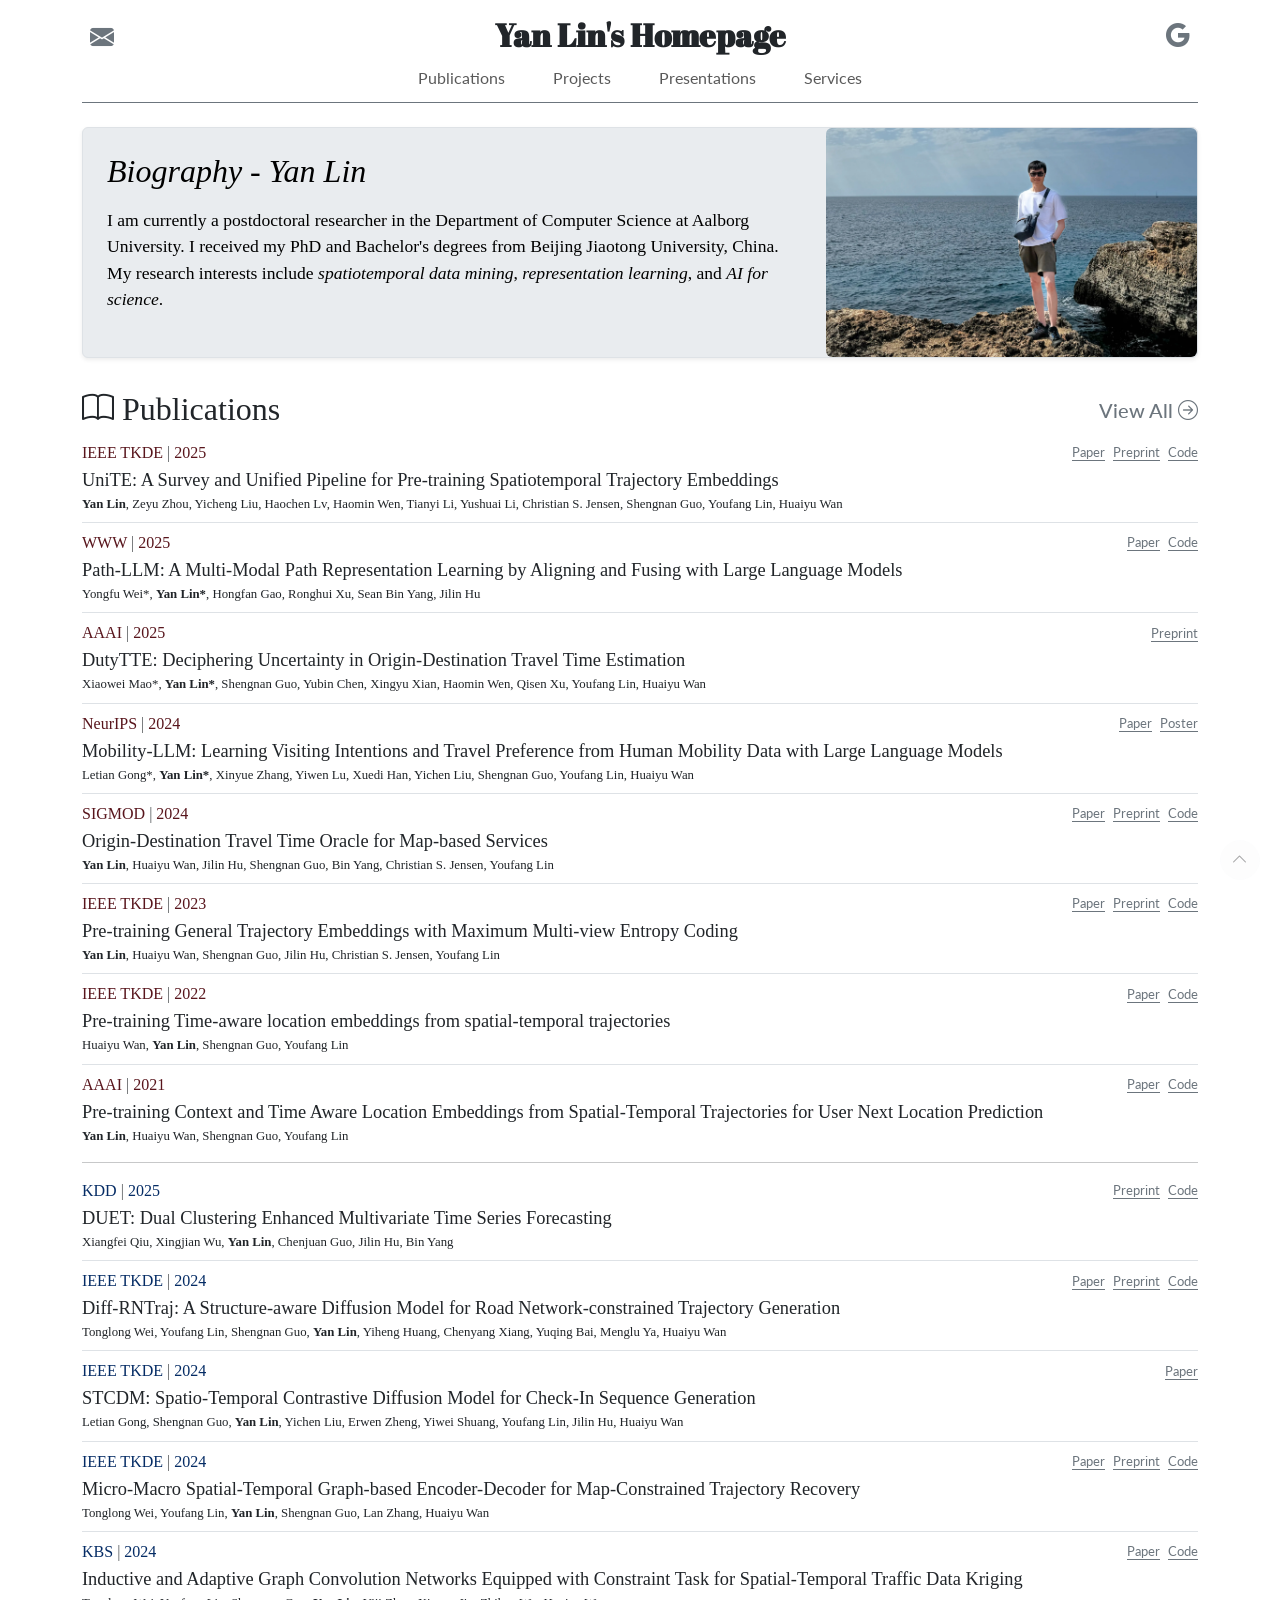
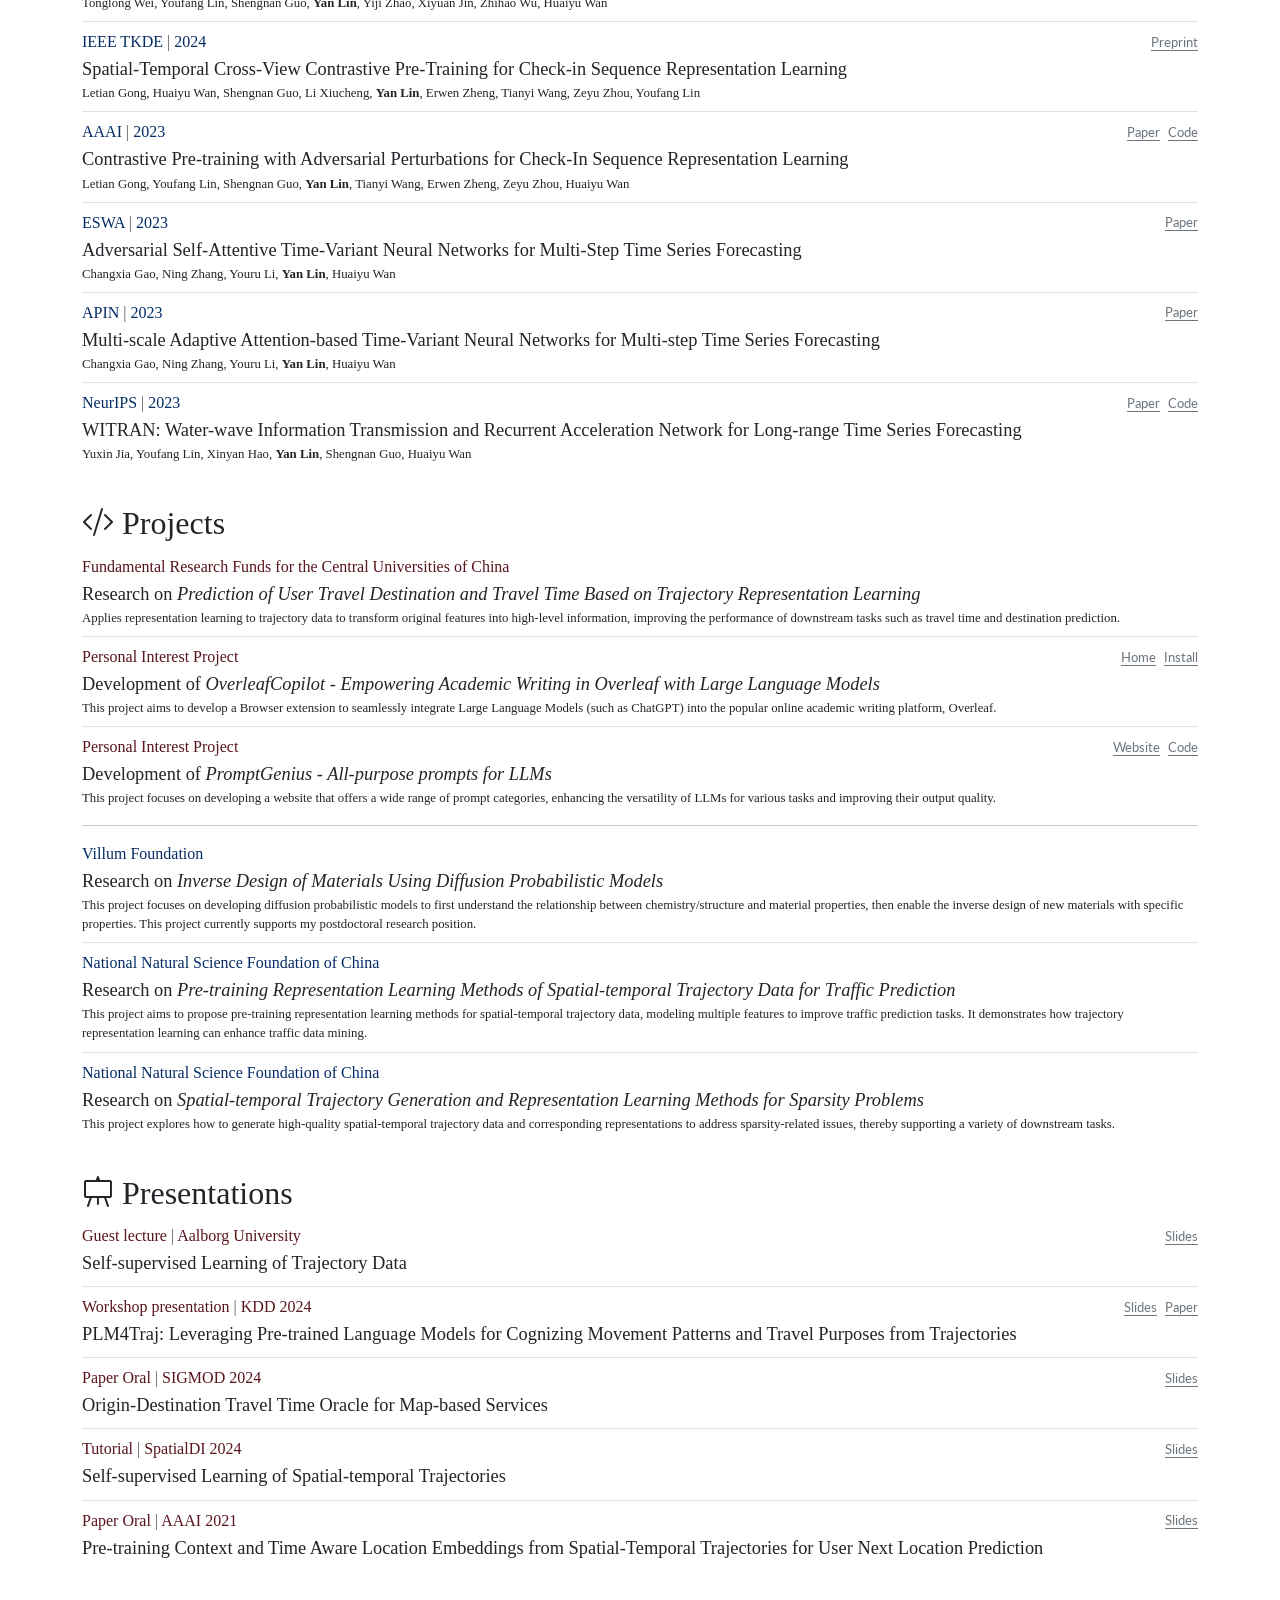
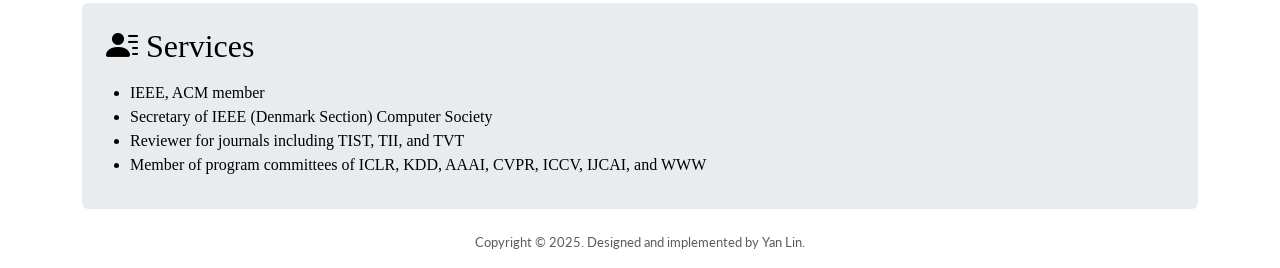
==== index.html @ 3155bea6 "Fix links" ====
<!DOCTYPE html>
<html lang="en">

<head>
  <meta charset="UTF-8">
  <meta name="viewport" content="width=device-width, initial-scale=1.0">
  <title>Yan Lin's Homepage</title>
  <link rel="icon" href="logo.webp" type="image/x-icon">
  <link href="https://cdn.jsdelivr.net/npm/bootstrap@5.3.0/dist/css/bootstrap.min.css" rel="stylesheet">
  <link href="https://cdn.jsdelivr.net/npm/bootstrap-icons@1.7.2/font/bootstrap-icons.css" rel="stylesheet">
  <link rel="stylesheet" href="index.css">
  <link href="https://fonts.googleapis.com/css?family=Lato|Abril+Fatface&display=swap" rel="stylesheet">
</head>

<body>
  <div class="container">
    <header class="border-bottom lh-1 pt-3 pb-0 border-secondary">
      <div class="row flex-nowrap justify-content-between align-items-center">
        <div class="col-2 pt-1">
          <a class="link-secondary header-icon px-2" href="mailto:s@yanlincs.com"><i class="bi bi-envelope-fill"></i></a>
        </div>
        <div class="col-8 text-center">
          <div class="page-header-logo h2 fw-bold m-0" style="font-family: 'Abril Fatface', serif;">Yan Lin's Homepage</div>
        </div>
        <div class="col-2 d-flex justify-content-end align-items-center">
          <a class="link-secondary header-icon px-2" href="https://scholar.google.com/citations?user=nHMmG2UAAAAJ&hl=en"
            target="_blank"><i class="bi bi-google"></i></a>
        </div>
      </div>
      <nav class="navbar navbar-expand">
        <ul class="navbar-nav d-flex justify-content-evenly mx-auto gap-3 gap-md-5">
          <li class="nav-item">
            <a class="link nav-link px-0" href="#publications">Publications</a>
          </li>
          <li class="nav-item">
            <a class="link nav-link px-0" href="#projects">Projects</a>
          </li>
          <li class="nav-item">
            <a class="link nav-link px-0" href="#presentations">Presentations</a>
          </li>
          <li class="nav-item">
            <a class="link nav-link px-0" href="#services">Services</a>
          </li>
        </ul>
      </nav>
    </header>
  </div>

  <main class="container">
    <div class="row g-0 border rounded text-body-emphasis bg-body-secondary flex-md-row my-4 position-relative shadow-sm transition-shadow" style="transition: box-shadow 0.2s ease-in-out;" onmouseover="this.classList.remove('shadow-sm'); this.classList.add('shadow')" onmouseout="this.classList.remove('shadow'); this.classList.add('shadow-sm')">
      <div class="col p-4 d-flex flex-column position-static">
        <h2 class="fst-italic mb-3">Biography - Yan Lin</h2>
        <p class="card-text mb-auto" style="font-size: 1.1rem;">
          I am currently a postdoctoral researcher in the Department of Computer Science at Aalborg University.
          I received my PhD and Bachelor's degrees from Beijing Jiaotong University, China.
          My research interests include <i>spatiotemporal data mining</i>, <i>representation learning</i>, and <i>AI for science</i>.
        </p>
      </div>
      <div class="col-5 col-xl-4 col-xxl-3 d-none d-lg-block d-flex align-items-center">
        <img src="profile.webp" alt="Yan Lin" class="rounded w-100" style="object-fit: contain;">
      </div>
    </div>

    <article class="section" id="publications">
      <div class="d-flex justify-content-between align-items-center mb-1">
        <h2 class="section-title d-inline-block mb-0"><i class="bi bi-book"></i> Publications</h2>
        <a class="mb-0 link link-secondary link-underline-opacity-0 h5" href="publications/">View All <i class="bi bi-arrow-right-circle"></i></a>
      </div>
      <div>
        <div id="primary-publications" class="list-group list-group-flush"></div>
        <hr class="my-2">
        <div id="secondary-publications" class="list-group list-group-flush"></div>
      </div>
    </article>

    <article class="section" id="projects">
      <h2 class="section-title mb-1"><i class="bi bi-code-slash"></i> Projects</h2>
      <div>
        <div id="primary-projects" class="list-group list-group-flush"></div>
        <hr class="my-2">
        <div id="secondary-projects" class="list-group list-group-flush"></div>
      </div>
    </article>

    <article class="section" id="presentations">
      <h2 class="section-title mb-1"><i class="bi bi-easel"></i> Presentations</h2>
      <div class="list-group list-group-flush" id="presentation-list"></div>
    </article>

    <article id="services" class="rounded text-body-emphasis bg-body-secondary flex-md-row my-4 position-relative p-4 transition-shadow" style="transition: box-shadow 0.2s ease-in-out;" onmouseover="this.classList.add('shadow-sm')" onmouseout="this.classList.remove('shadow-sm')">
      <h2 class="mb-3"><i class="bi bi-person-lines-fill"></i> Services</h2>
      <div id="service-list"></div>
    </article>

    <p class="text-center text-body-secondary" style="font-size: 0.8rem; font-family: 'Lato', sans-serif;">Copyright © 2025. Designed and implemented by Yan Lin.</p>
  </main>
  <button id="back-to-top" class="btn btn-light rounded-circle" style="position: fixed; bottom: 20px; right: 20px; display: none; z-index: 1000; width: 40px; height: 40px; padding: 0;"><i class="bi bi-chevron-up"></i></button>
</body>

</html>
<script src="https://code.jquery.com/jquery-3.6.0.min.js"></script>
<script src="data.js"></script>
<script src="render.js"></script>
<script src="index.js"></script>
---- index.css ----
:root {
  --main-font-family: Georgia, "Times New Roman", serif;
}

body {
  font-family: var(--main-font-family);
}

.link {
  font-family: 'Lato', monospace;
}

.header-icon {
  font-size: 1.5rem;
}

.section {
  margin-top: 2rem;
  margin-bottom: 2rem;
}

.paper-container {
  padding: .8rem;
}

.paper-title {
  font-size: 1.15rem;
  font-weight: 500;
}

.paper-link {
  font-size: 1rem;
}

.venue-name {
  font-size: 1rem;
  font-weight: 500;
}

.author-name, .project-desc {
  font-size: .8rem;
}

.paper-link {
  font-size: .8rem;
}
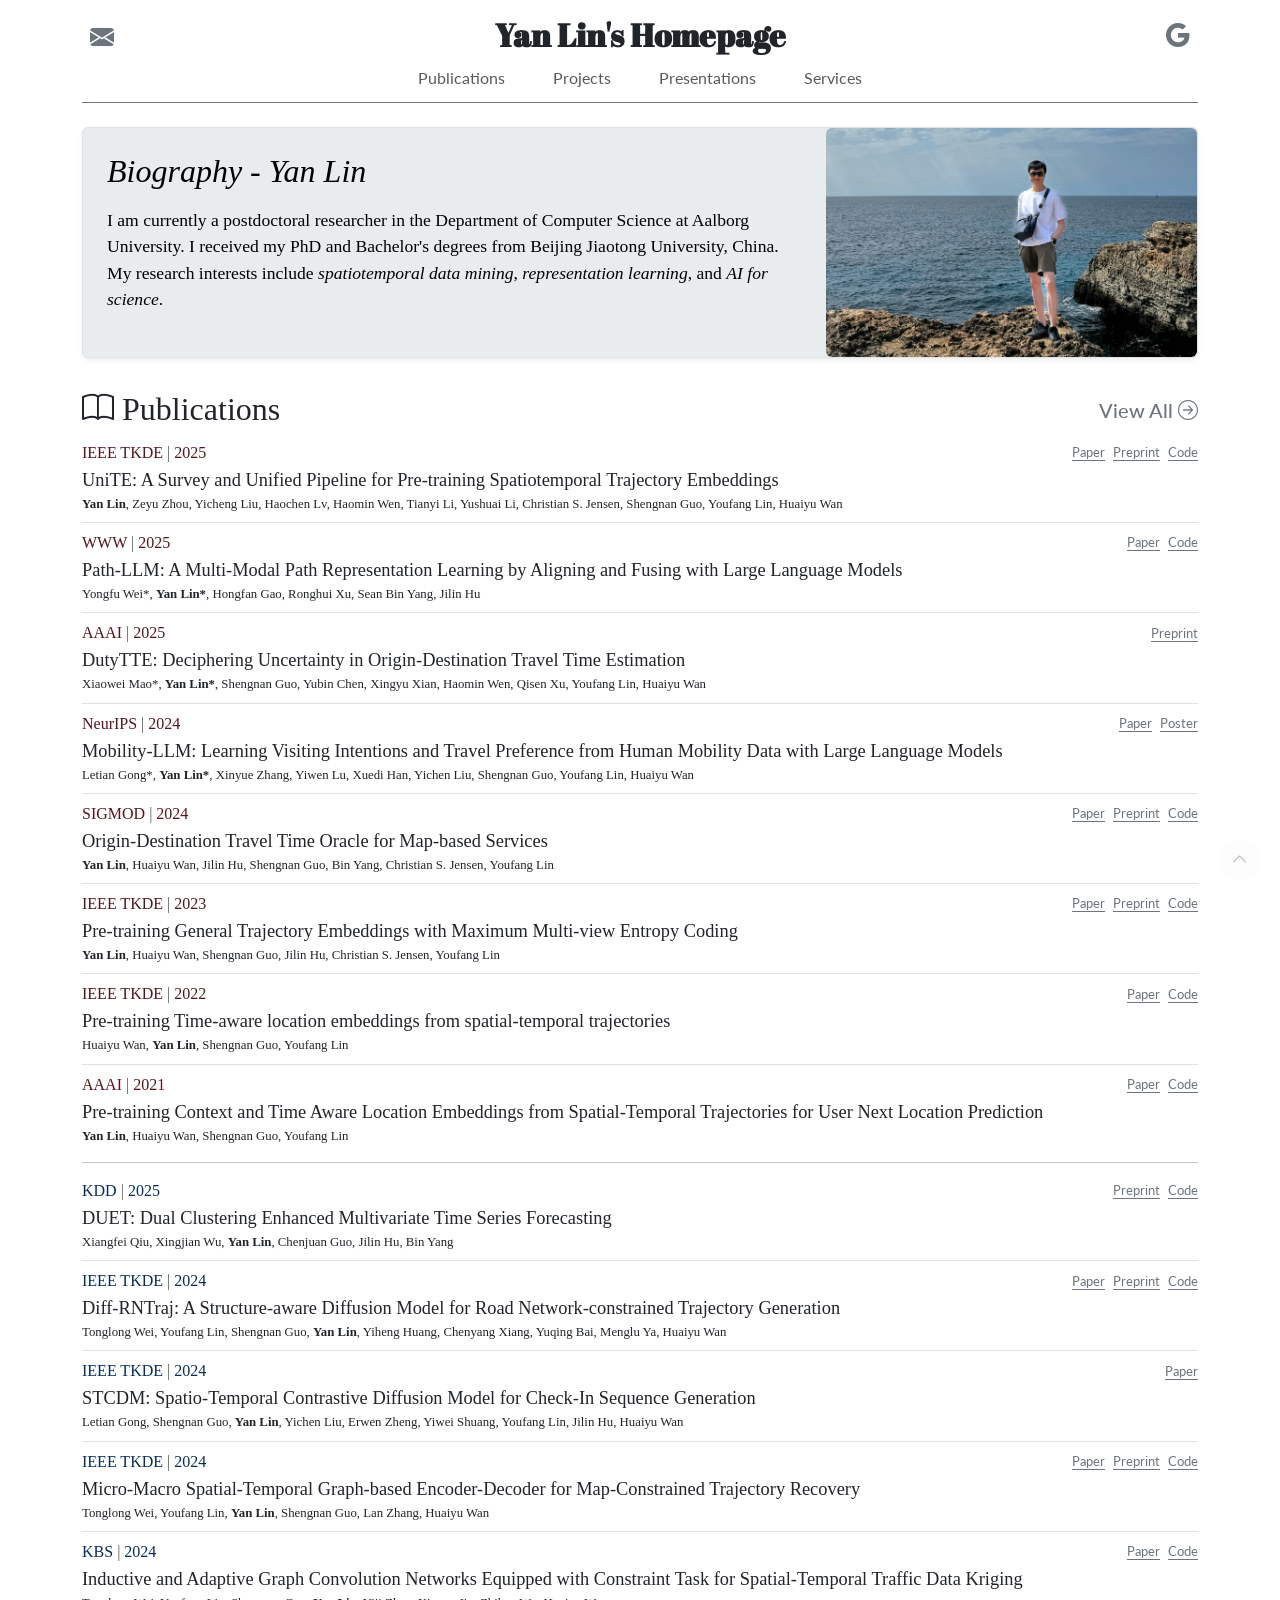
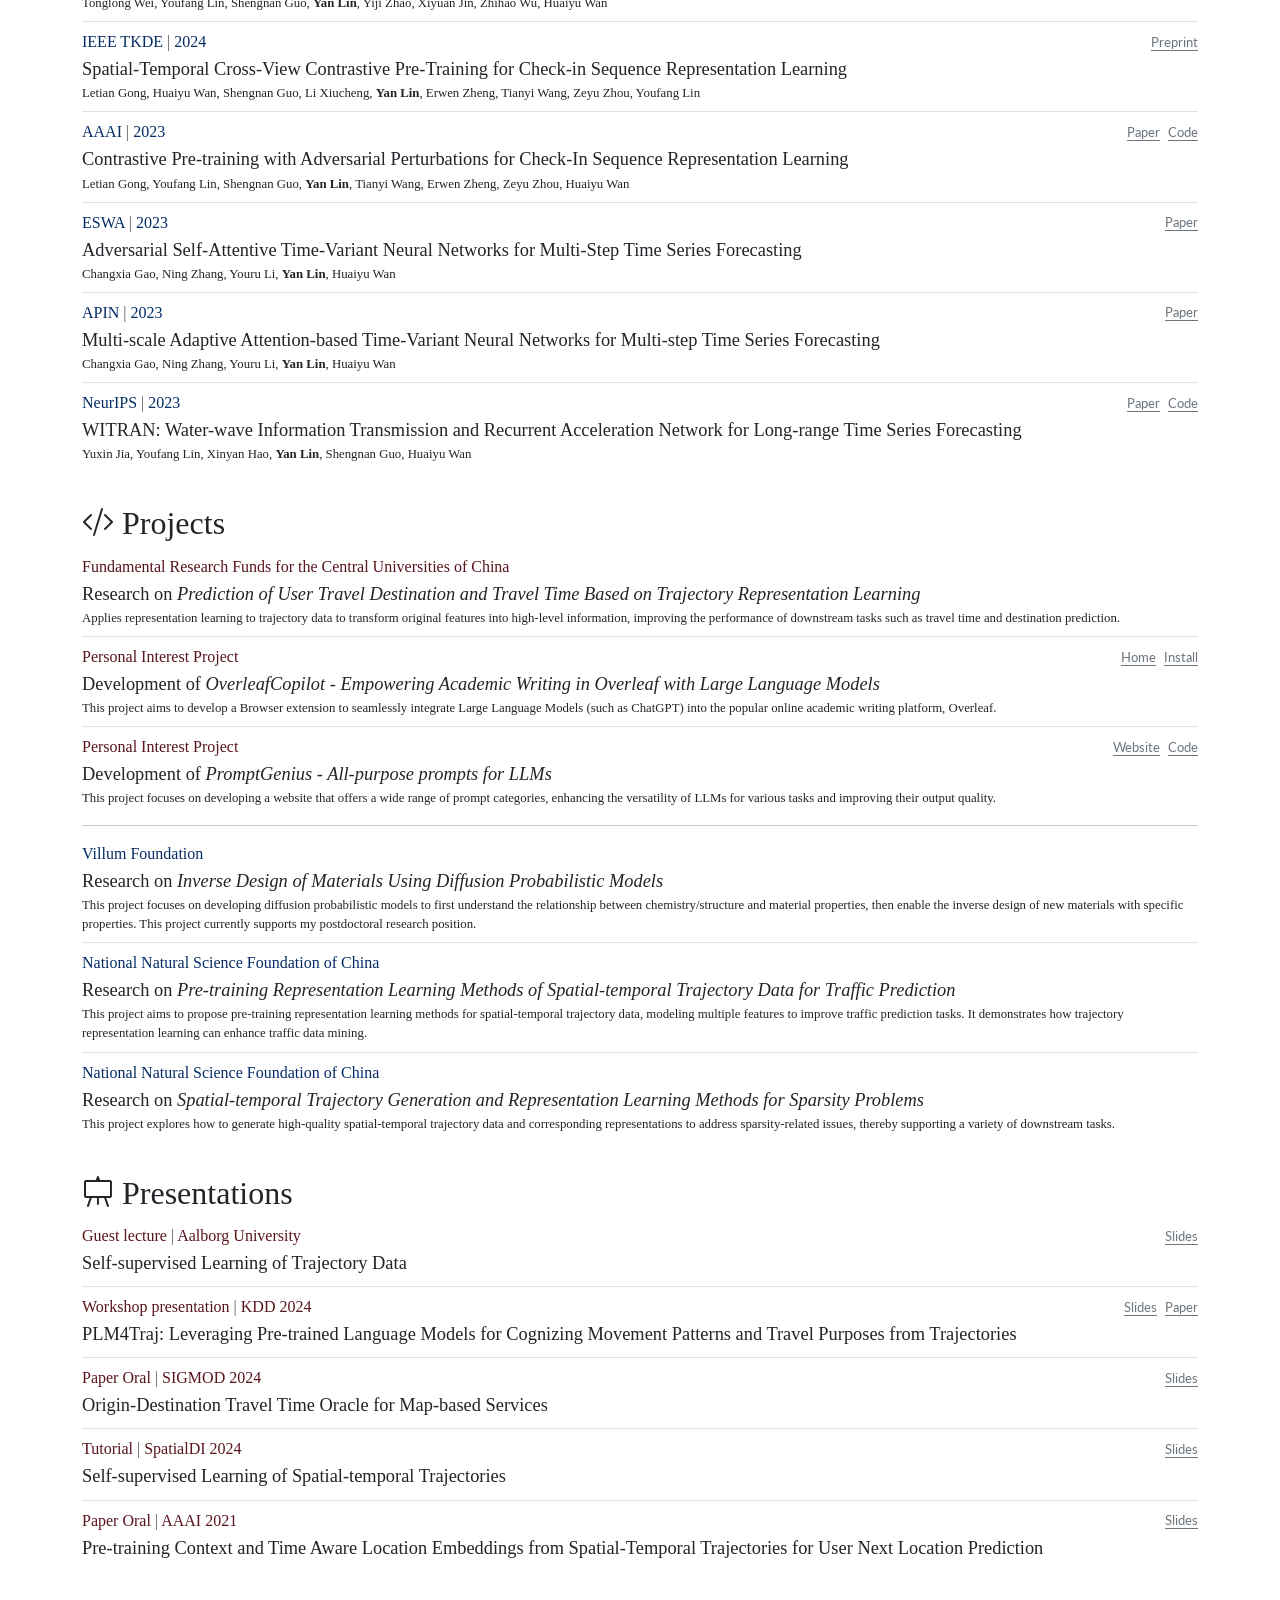
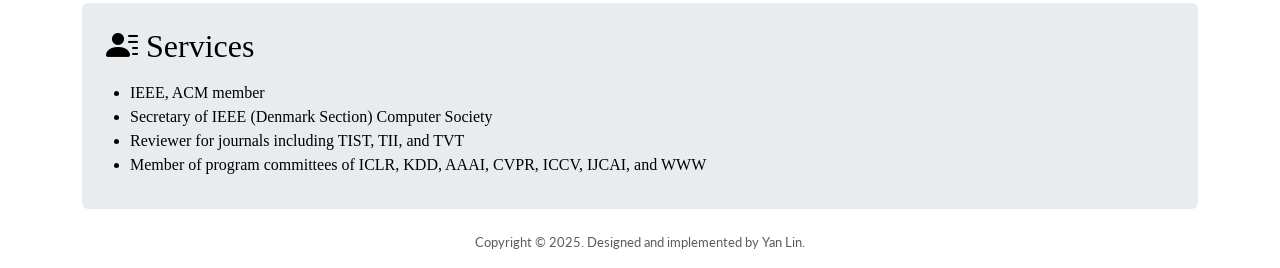
==== commit c93b618e: "Fix abstract path" ====
--- a/index.html
+++ b/index.html
@@ -5,10 +5,10 @@
   <meta charset="UTF-8">
   <meta name="viewport" content="width=device-width, initial-scale=1.0">
   <title>Yan Lin's Homepage</title>
-  <link rel="icon" href="logo.webp" type="image/x-icon">
+  <link rel="icon" href="/logo.webp" type="image/x-icon">
   <link href="https://cdn.jsdelivr.net/npm/bootstrap@5.3.0/dist/css/bootstrap.min.css" rel="stylesheet">
   <link href="https://cdn.jsdelivr.net/npm/bootstrap-icons@1.7.2/font/bootstrap-icons.css" rel="stylesheet">
-  <link rel="stylesheet" href="index.css">
+  <link rel="stylesheet" href="/index.css">
   <link href="https://fonts.googleapis.com/css?family=Lato|Abril+Fatface&display=swap" rel="stylesheet">
 </head>
 
@@ -57,14 +57,14 @@
         </p>
       </div>
       <div class="col-5 col-xl-4 col-xxl-3 d-none d-lg-block d-flex align-items-center">
-        <img src="profile.webp" alt="Yan Lin" class="rounded w-100" style="object-fit: contain;">
+        <img src="/profile.webp" alt="Yan Lin" class="rounded w-100" style="object-fit: contain;">
       </div>
     </div>
 
     <article class="section" id="publications">
       <div class="d-flex justify-content-between align-items-center mb-1">
         <h2 class="section-title d-inline-block mb-0"><i class="bi bi-book"></i> Publications</h2>
-        <a class="mb-0 link link-secondary link-underline-opacity-0 h5" href="publications/">View All <i class="bi bi-arrow-right-circle"></i></a>
+        <a class="mb-0 link link-secondary link-underline-opacity-0 h5" href="/publications/">View All <i class="bi bi-arrow-right-circle"></i></a>
       </div>
       <div>
         <div id="primary-publications" class="list-group list-group-flush"></div>
@@ -99,6 +99,6 @@
 
 </html>
 <script src="https://code.jquery.com/jquery-3.6.0.min.js"></script>
-<script src="data.js"></script>
-<script src="render.js"></script>
-<script src="index.js"></script>+<script src="/data.js"></script>
+<script src="/render.js"></script>
+<script src="/index.js"></script>
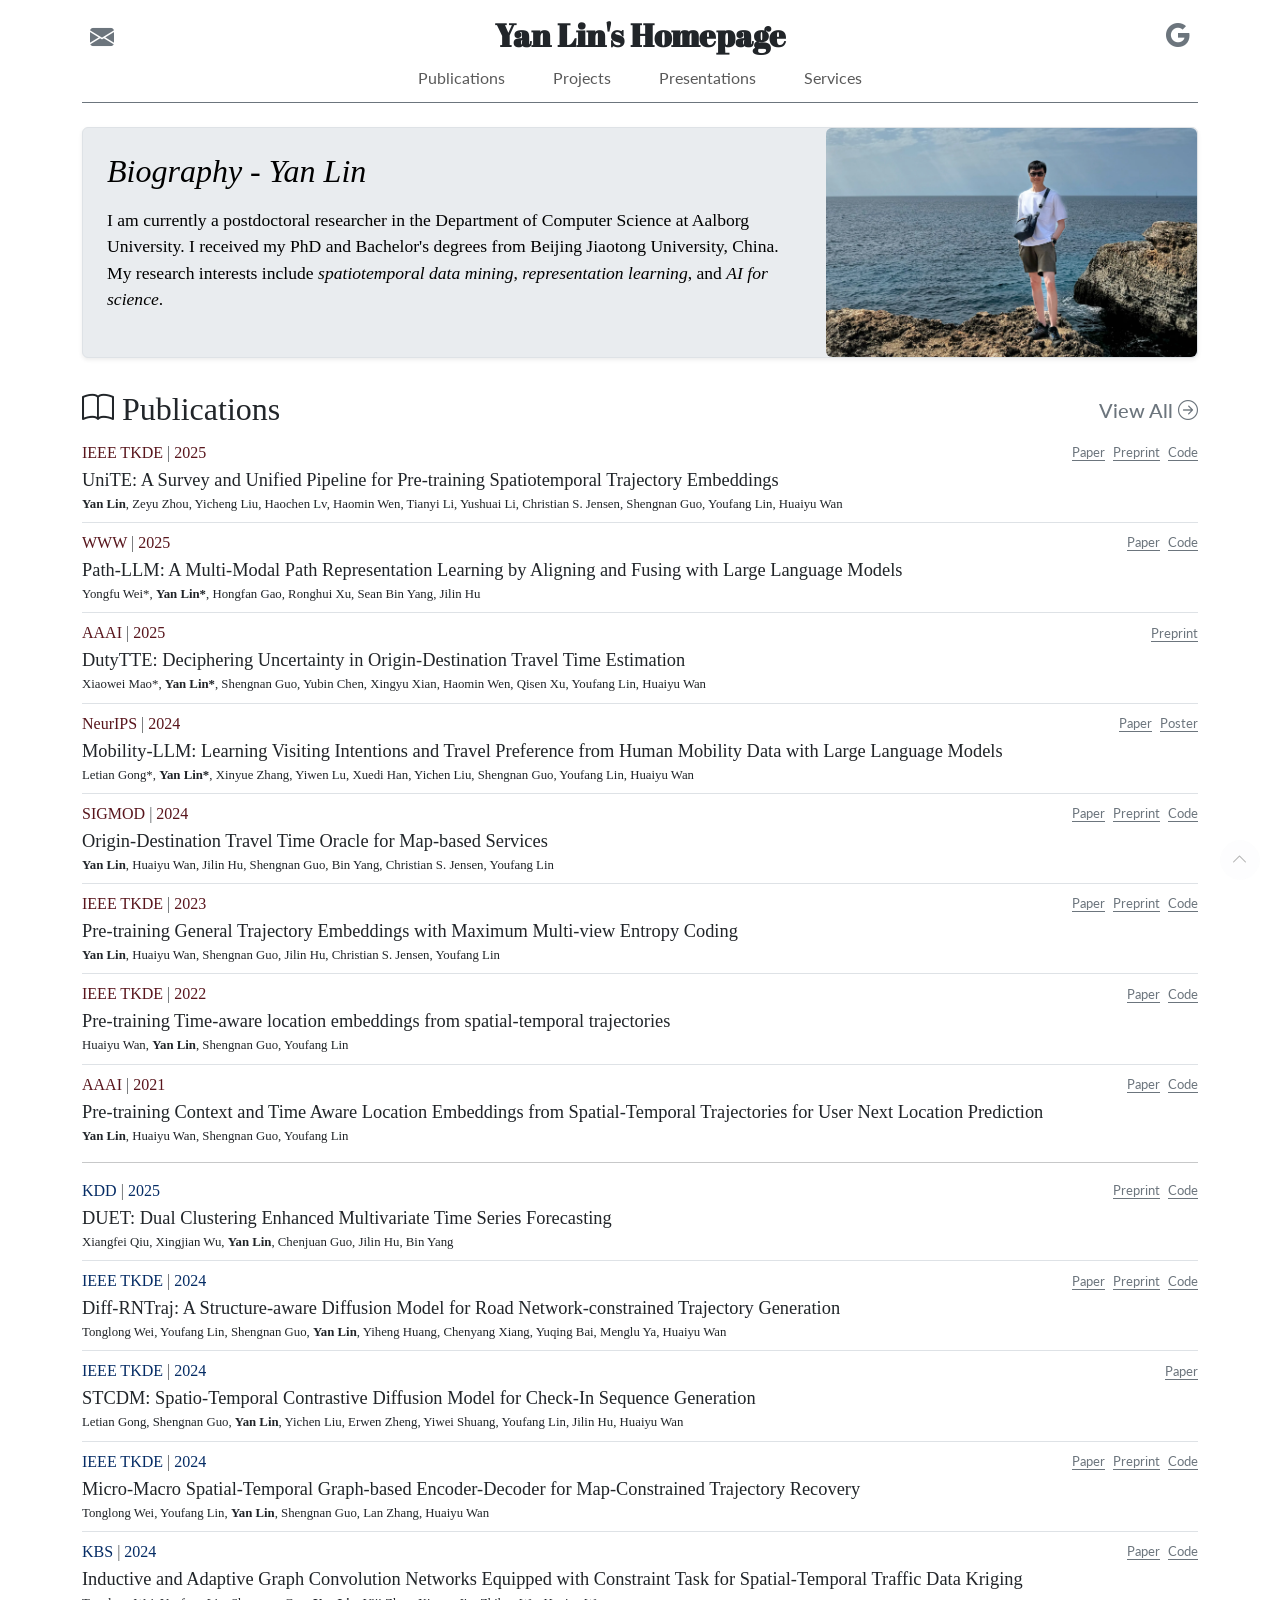
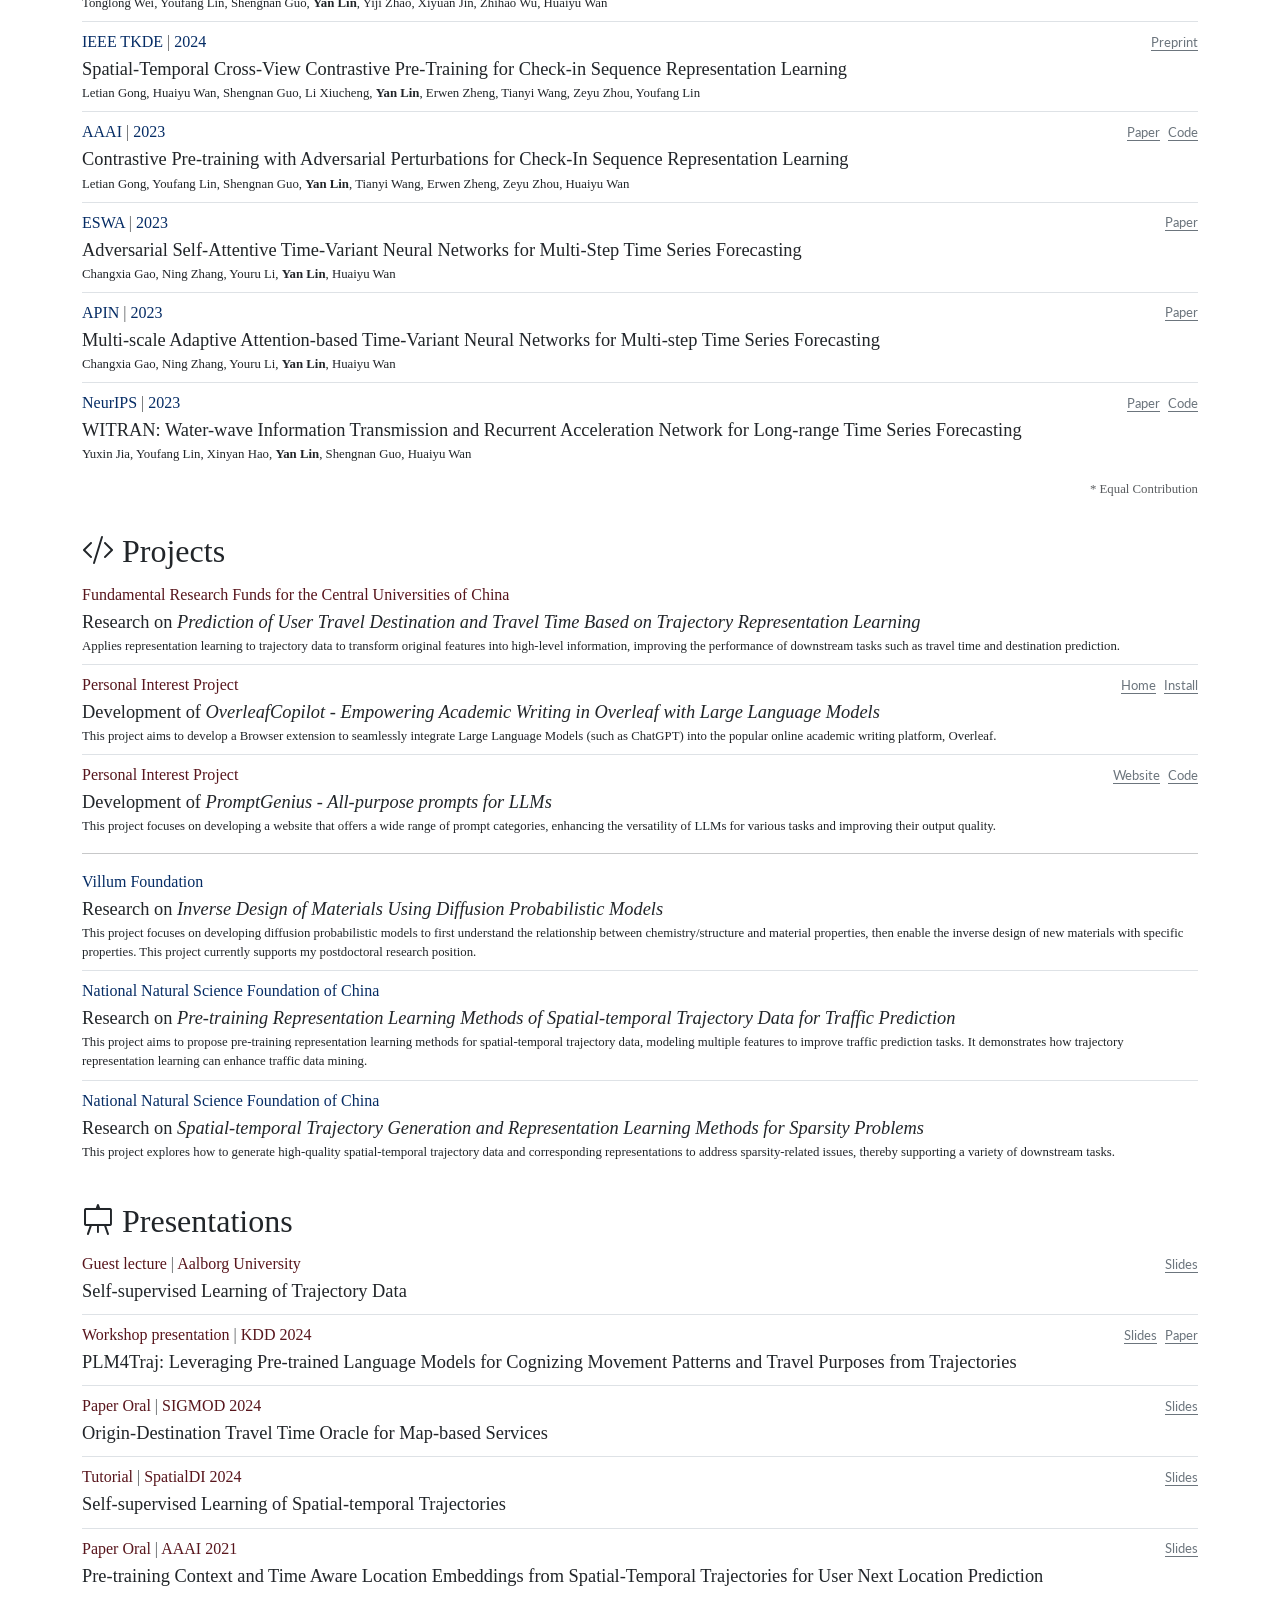
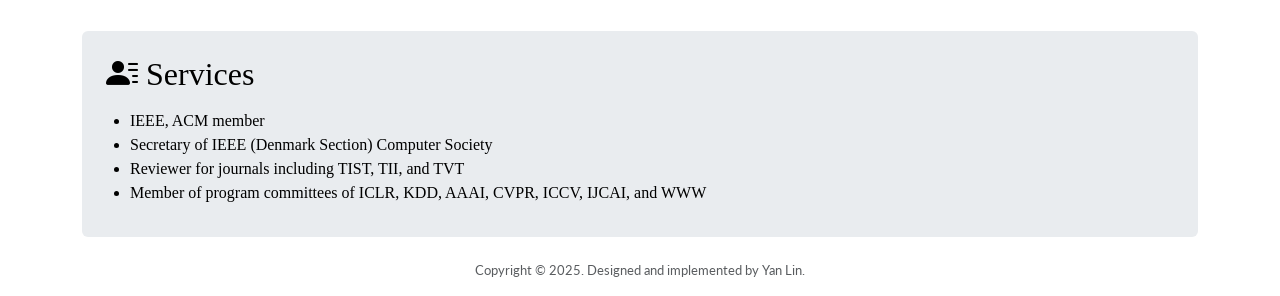
==== commit 6f7821ec: "Add note for equal contribution" ====
--- a/index.html
+++ b/index.html
@@ -71,6 +71,9 @@
         <hr class="my-2">
         <div id="secondary-publications" class="list-group list-group-flush"></div>
       </div>
+      <div class="text-end mt-1">
+        <small class="text-muted" style="font-size: 0.8rem;">* Equal Contribution</small>
+      </div>
     </article>
 
     <article class="section" id="projects">
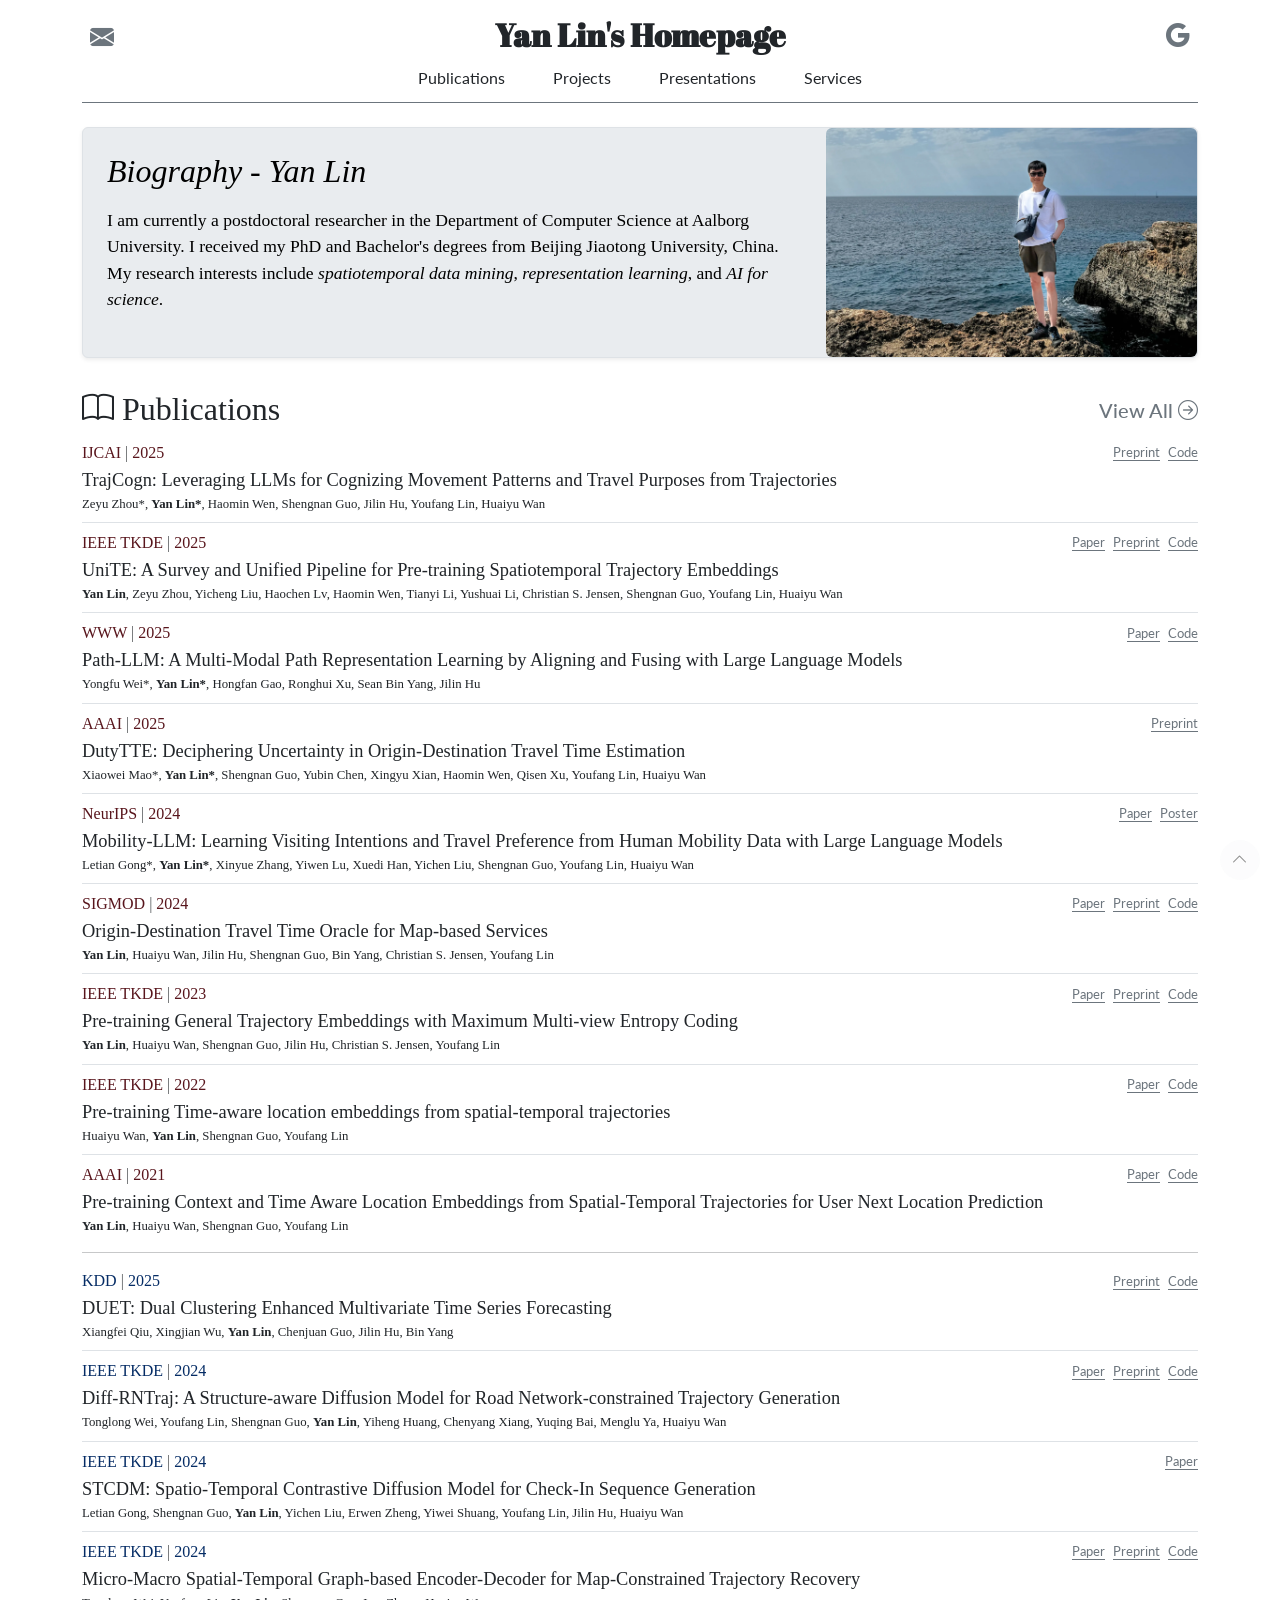
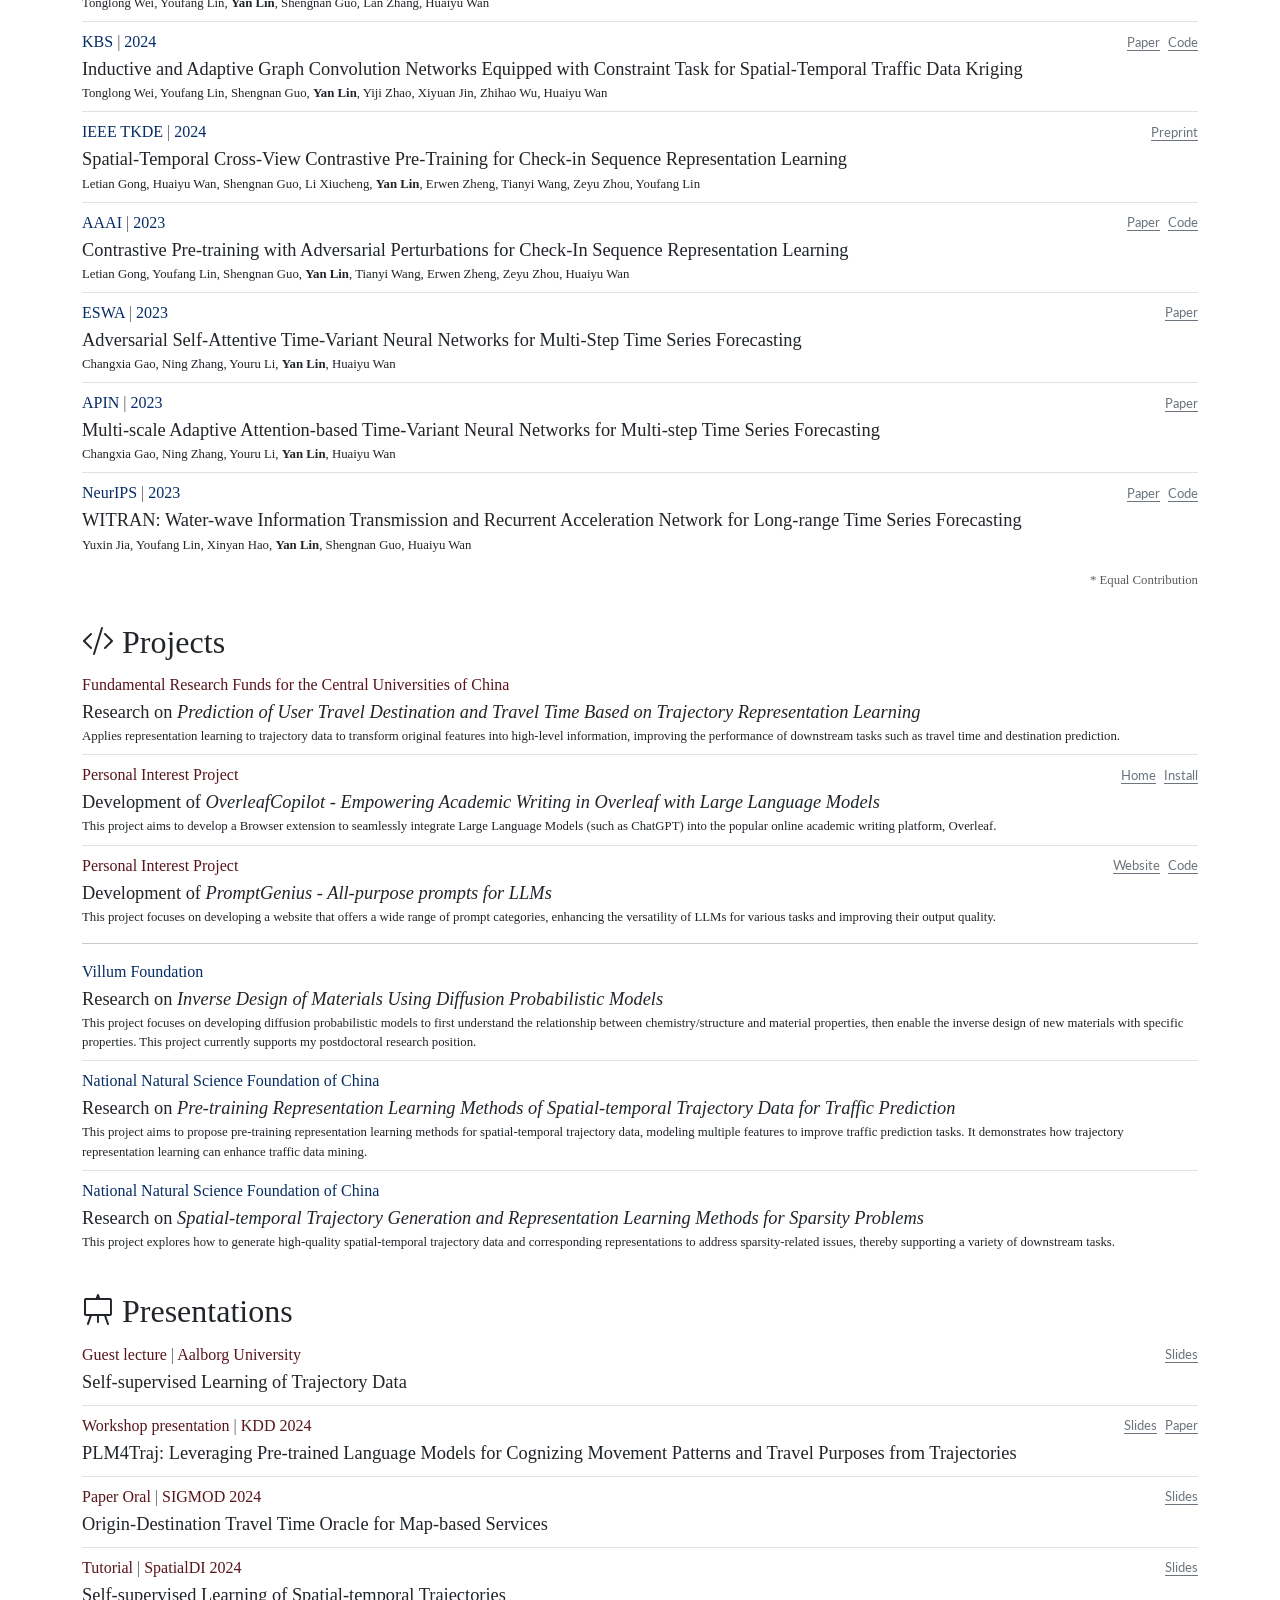
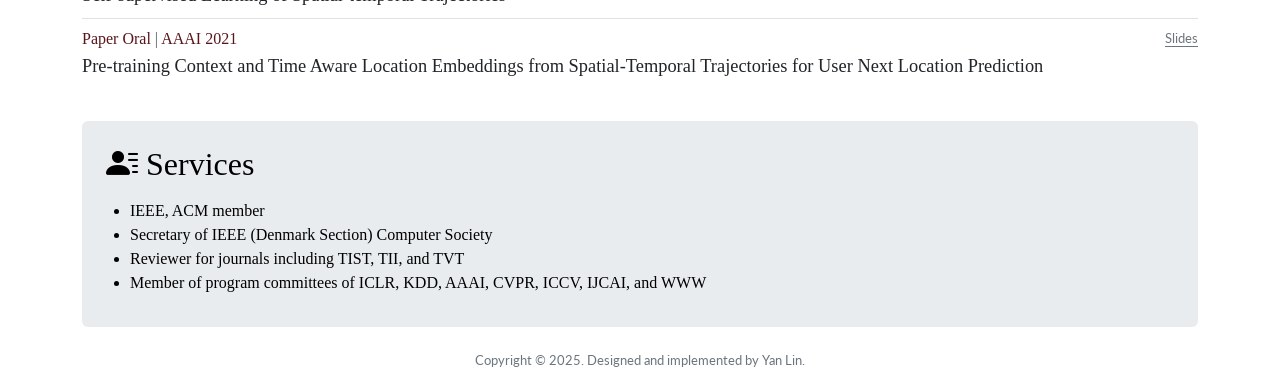
==== commit 3f2547be: "Implement dark mode" ====
--- a/index.html
+++ b/index.html
@@ -95,7 +95,7 @@
       <div id="service-list"></div>
     </article>
 
-    <p class="text-center text-body-secondary" style="font-size: 0.8rem; font-family: 'Lato', sans-serif;">Copyright © 2025. Designed and implemented by Yan Lin.</p>
+    <p class="text-center text-secondary" style="font-size: 0.8rem; font-family: 'Lato', sans-serif;">Copyright © 2025. Designed and implemented by Yan Lin.</p>
   </main>
   <button id="back-to-top" class="btn btn-light rounded-circle" style="position: fixed; bottom: 20px; right: 20px; display: none; z-index: 1000; width: 40px; height: 40px; padding: 0;"><i class="bi bi-chevron-up"></i></button>
 </body>
--- a/index.css
+++ b/index.css
@@ -1,13 +1,82 @@
 :root {
   --main-font-family: Georgia, "Times New Roman", serif;
+  
+  /* Light mode variables */
+  --background-color: #fff;
+  --background-secondary: #f8f9fa; 
+  --text-color: #212529;
+  --text-secondary: #6c757d;
+  --border-color: #dee2e6;
+  --shadow-color: rgba(0, 0, 0, 0.15);
+  --primary-text: #58151c;
+  --secondary-text: #052c65;
+}
+
+@media (prefers-color-scheme: dark) {
+  :root {
+    /* Dark mode variables */
+    --background-color: #212529;
+    --background-secondary: #343a40;
+    --text-color: #f8f9fa;
+    --text-secondary: #adb5bd;
+    --border-color: #495057;
+    --shadow-color: rgba(0, 0, 0, 0.5);
+    --primary-text: #ffddb3;
+    --secondary-text: #c6e2ff;
+  }
 }
 
 body {
   font-family: var(--main-font-family);
+  background-color: var(--background-color);
+  color: var(--text-color);
+}
+
+/* Dark mode overrides for Bootstrap components */
+@media (prefers-color-scheme: dark) {
+  .bg-body-secondary {
+    background-color: var(--background-secondary) !important;
+  }
+  
+  .text-body-emphasis {
+    color: var(--text-color) !important;
+  }
+  
+  .border, .border-bottom {
+    border-color: var(--border-color) !important;
+  }
+  
+  .link-secondary {
+    color: var(--text-secondary) !important;
+  }
+  
+  .shadow-sm, .shadow {
+    box-shadow: 0 .125rem .25rem var(--shadow-color) !important;
+  }
+  
+  .btn-light {
+    background-color: var(--background-secondary);
+    color: var(--text-color);
+    border-color: var(--border-color);
+  }
+  
+  .list-group-flush .list-group-item {
+    background-color: transparent;
+    color: var(--text-color);
+  }
+  
+  .text-muted {
+    color: var(--text-secondary) !important;
+  }
 }
 
 .link {
   font-family: 'Lato', monospace;
+  color: var(--link-color);
+}
+
+.link:hover {
+  color: var(--link-hover-color);
 }
 
 .header-icon {
@@ -43,4 +112,12 @@
 
 .paper-link {
   font-size: .8rem;
+}
+
+.primary-text {
+  color: var(--primary-text);
+}
+
+.secondary-text {
+  color: var(--secondary-text);
 }
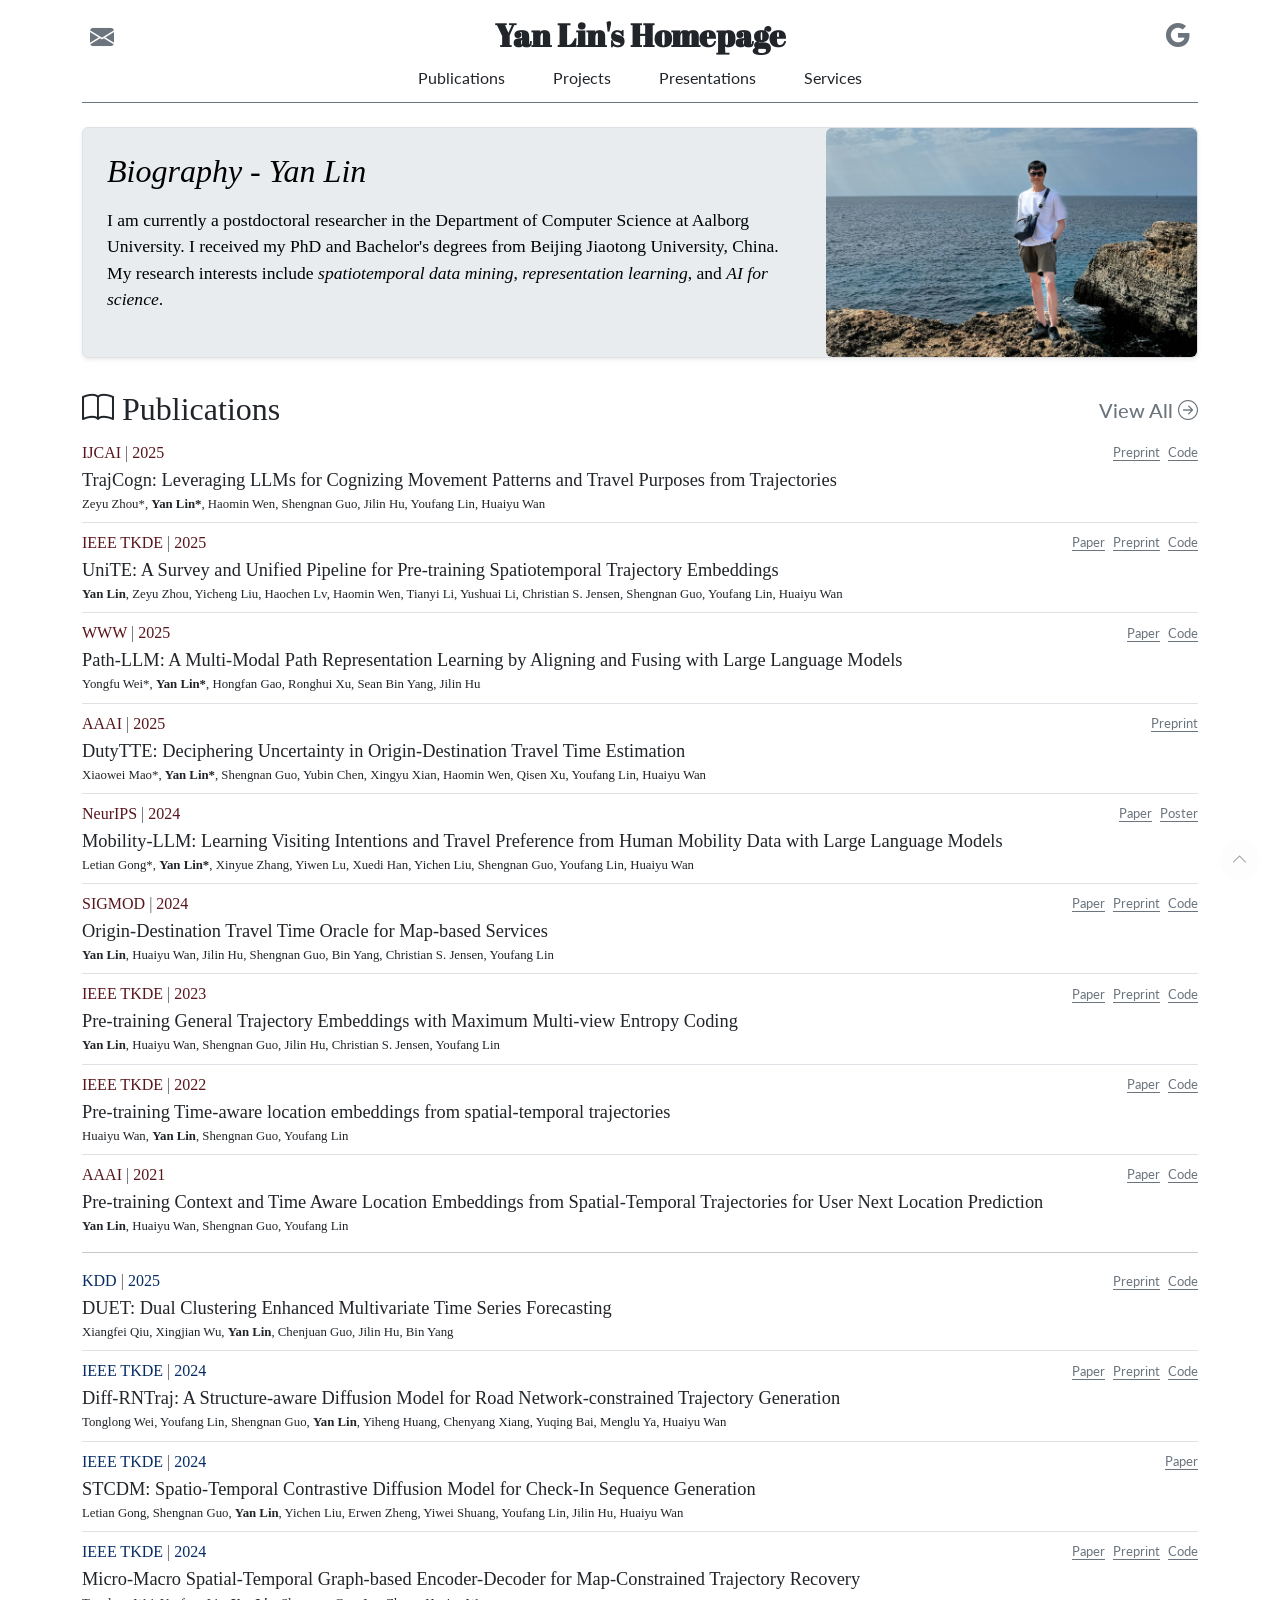
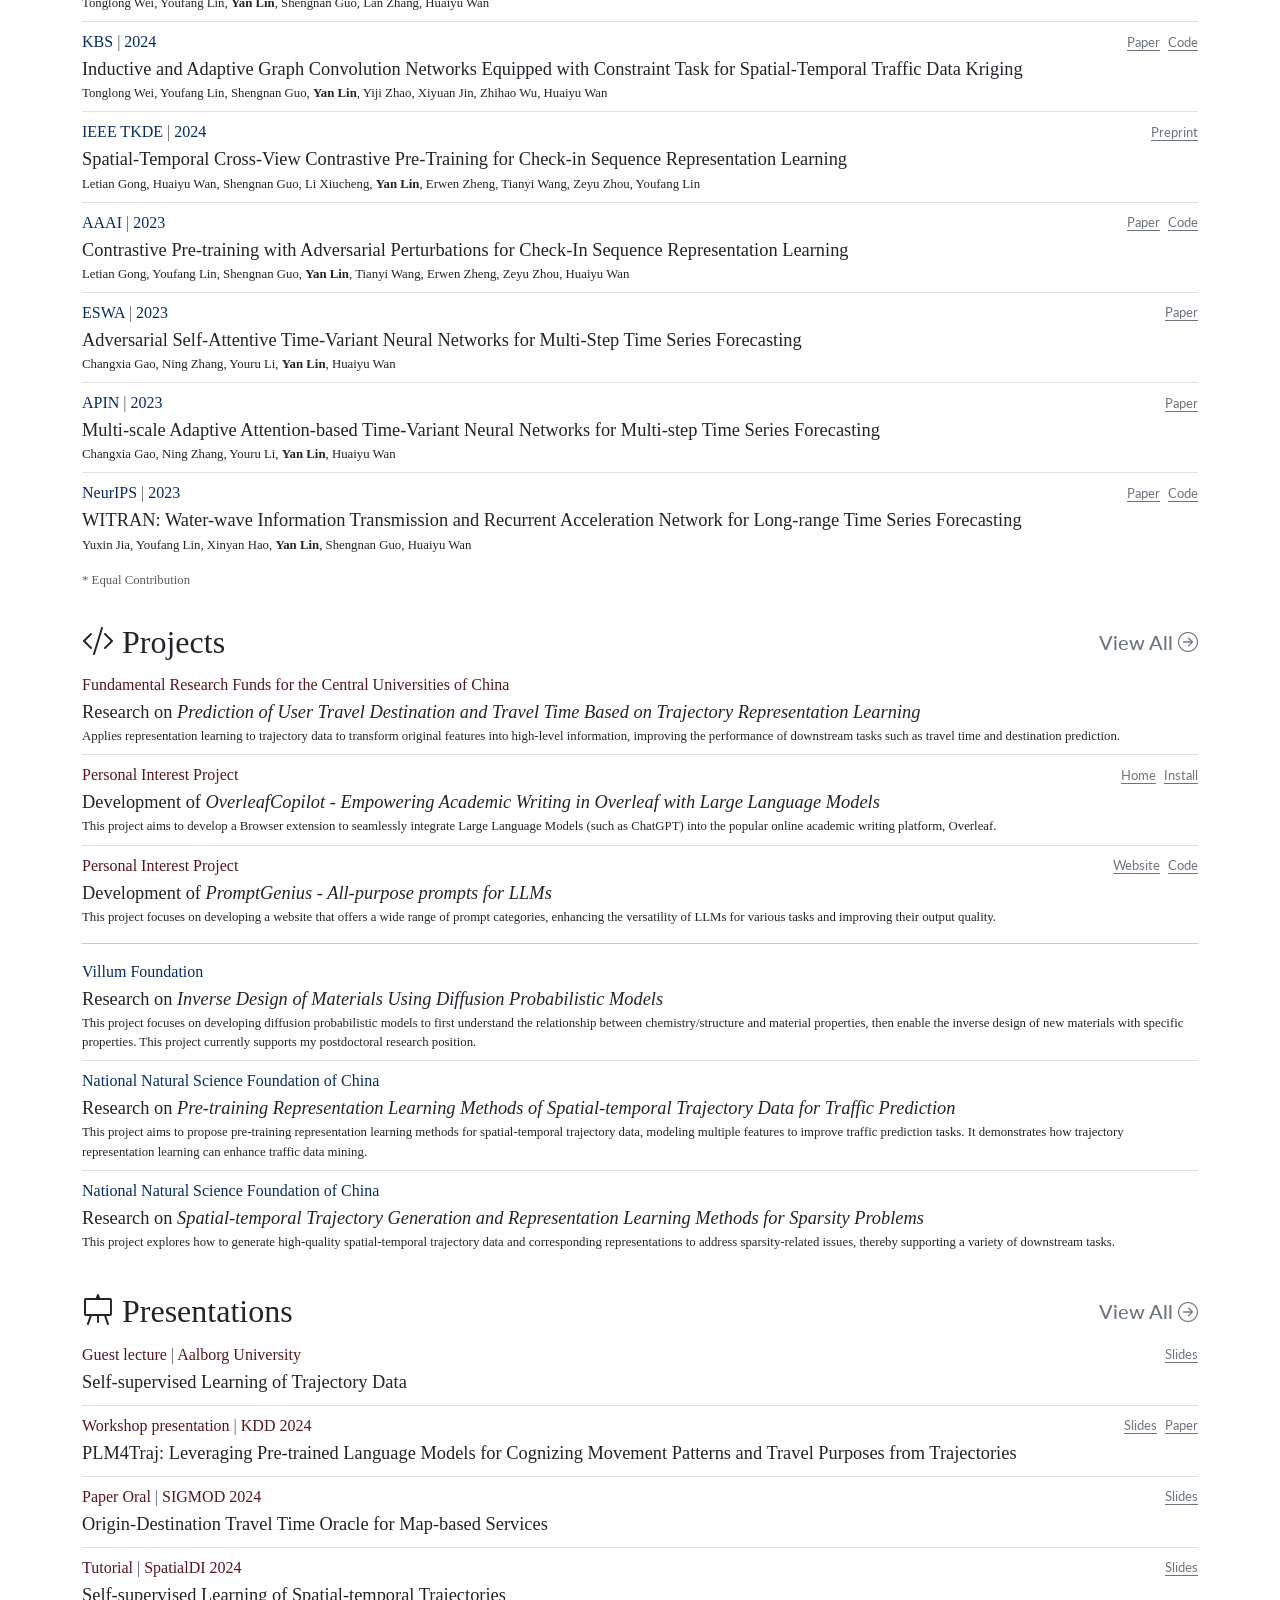
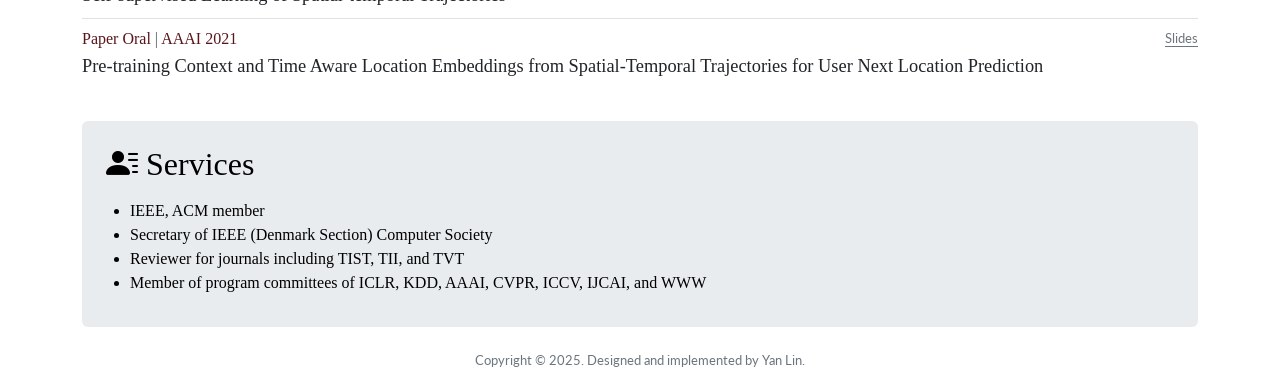
==== commit 87c2cb2d: "Add "view more" pages for projects and presentations" ====
--- a/index.html
+++ b/index.html
@@ -71,13 +71,16 @@
         <hr class="my-2">
         <div id="secondary-publications" class="list-group list-group-flush"></div>
       </div>
-      <div class="text-end mt-1">
+      <div class="text-start mt-1">
         <small class="text-muted" style="font-size: 0.8rem;">* Equal Contribution</small>
       </div>
     </article>
 
     <article class="section" id="projects">
-      <h2 class="section-title mb-1"><i class="bi bi-code-slash"></i> Projects</h2>
+      <div class="d-flex justify-content-between align-items-center mb-1">
+        <h2 class="section-title d-inline-block mb-0"><i class="bi bi-code-slash"></i> Projects</h2>
+        <a class="mb-0 link link-secondary link-underline-opacity-0 h5" href="/projects/">View All <i class="bi bi-arrow-right-circle"></i></a>
+      </div>
       <div>
         <div id="primary-projects" class="list-group list-group-flush"></div>
         <hr class="my-2">
@@ -86,7 +89,10 @@
     </article>
 
     <article class="section" id="presentations">
-      <h2 class="section-title mb-1"><i class="bi bi-easel"></i> Presentations</h2>
+      <div class="d-flex justify-content-between align-items-center mb-1">
+        <h2 class="section-title d-inline-block mb-0"><i class="bi bi-easel"></i> Presentations</h2>
+        <a class="mb-0 link link-secondary link-underline-opacity-0 h5" href="/presentations/">View All <i class="bi bi-arrow-right-circle"></i></a>
+      </div>
       <div class="list-group list-group-flush" id="presentation-list"></div>
     </article>
 
@@ -104,4 +110,5 @@
 <script src="https://code.jquery.com/jquery-3.6.0.min.js"></script>
 <script src="/data.js"></script>
 <script src="/render.js"></script>
-<script src="/index.js"></script>+<script src="/index.js"></script>
+<script src="/scroll.js"></script>
--- a/index.css
+++ b/index.css
@@ -63,6 +63,7 @@
   .list-group-flush .list-group-item {
     background-color: transparent;
     color: var(--text-color);
+    border-color: var(--border-color);
   }
   
   .text-muted {
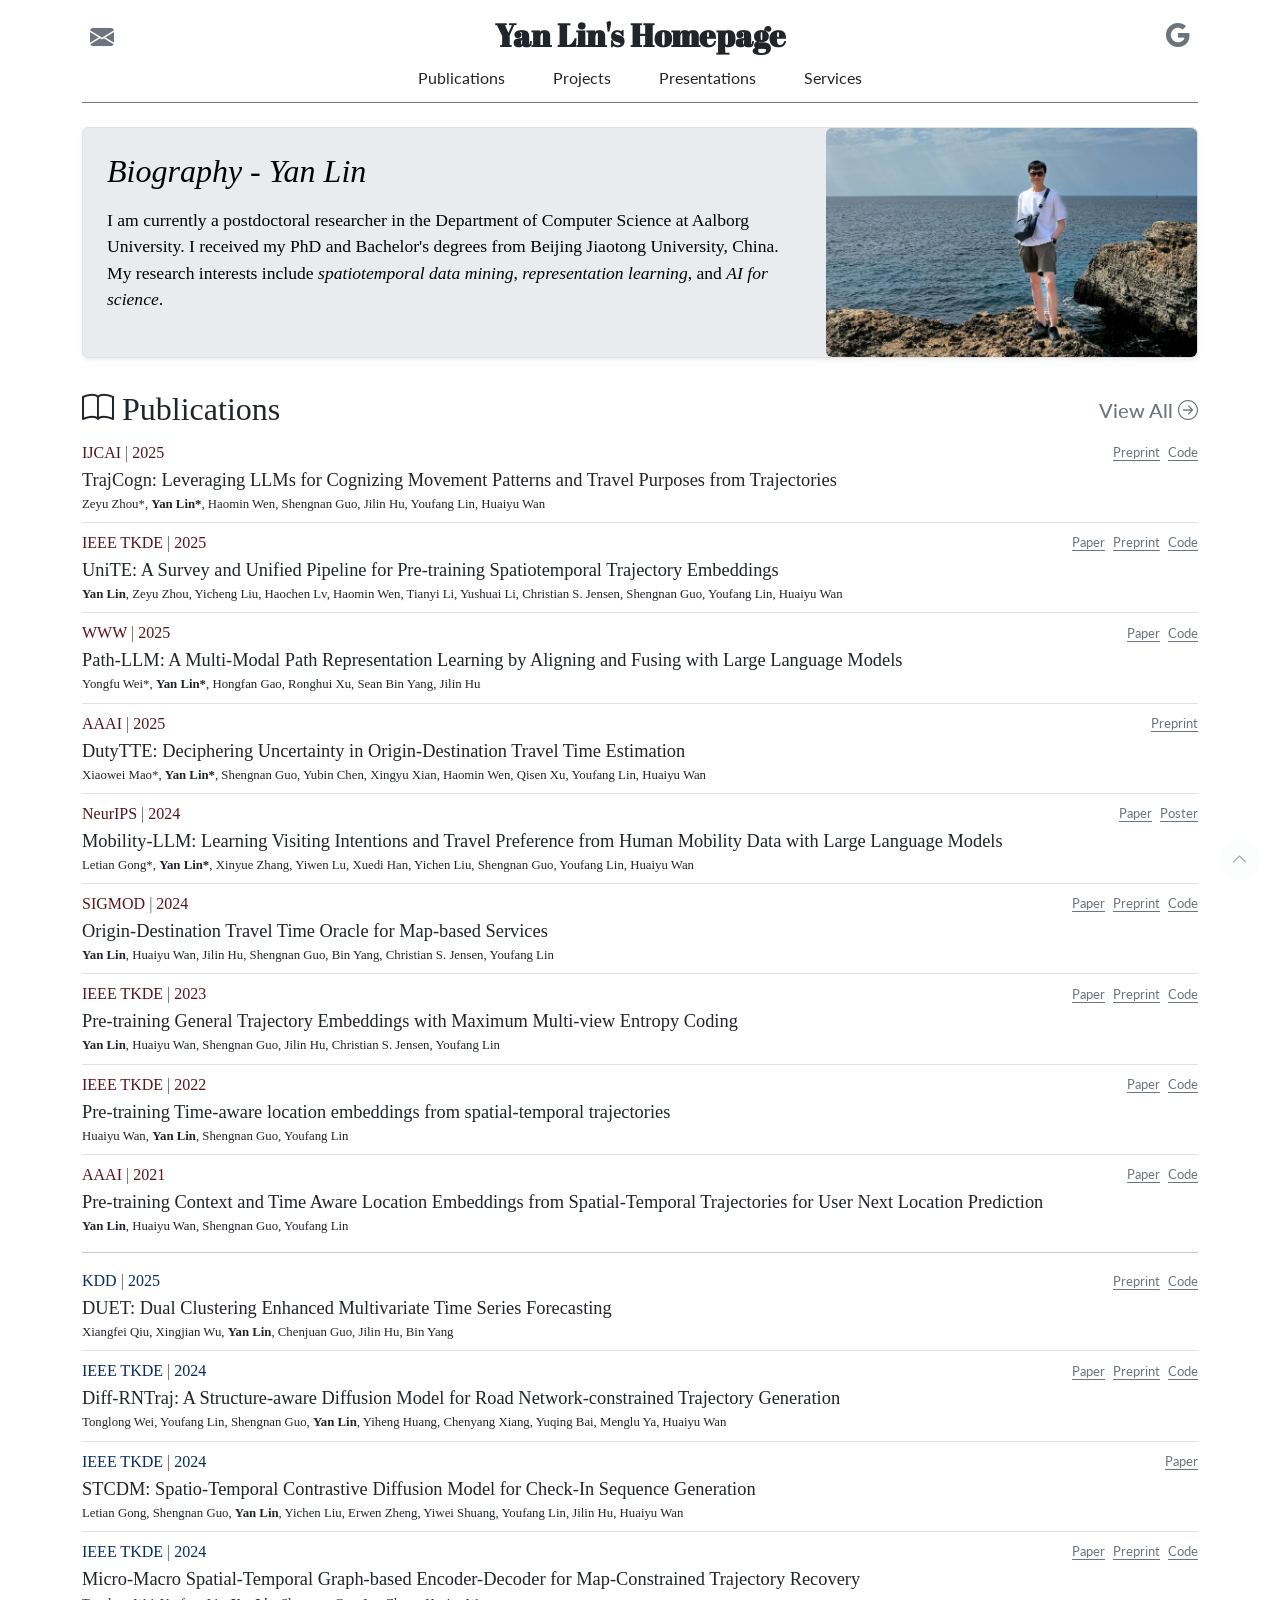
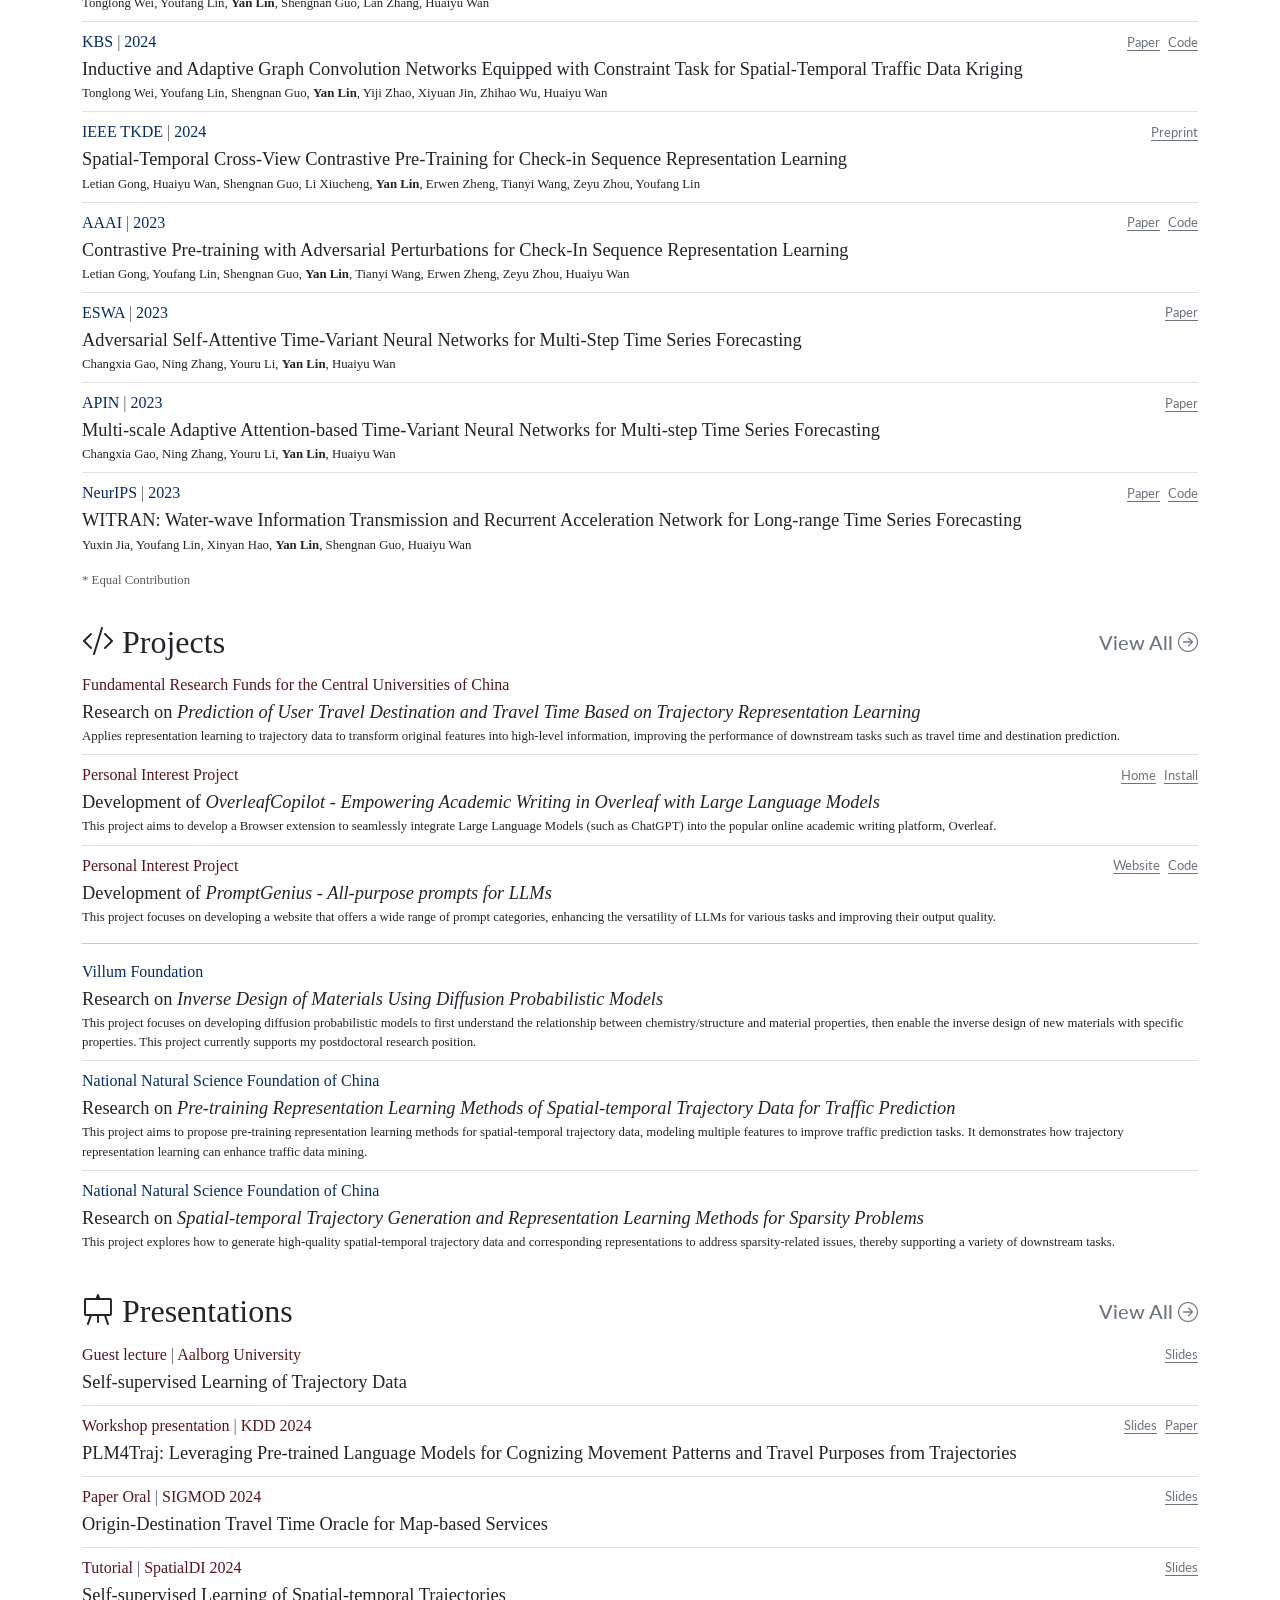
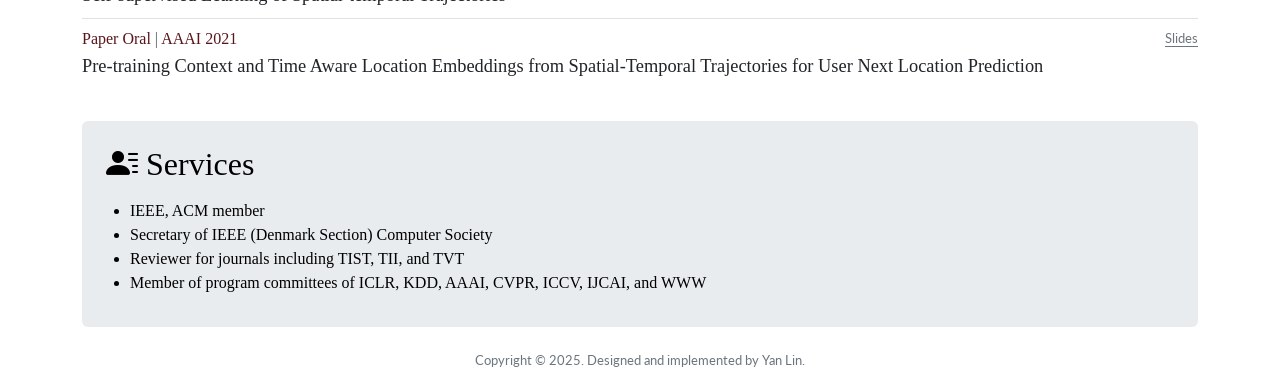
==== commit da5662c4: "Add blog page and md parser" ====
--- a/index.html
+++ b/index.html
@@ -101,6 +101,14 @@
       <div id="service-list"></div>
     </article>
 
+    <!-- <article class="section" id="blog">
+      <div class="d-flex justify-content-between align-items-center mb-1">
+        <h2 class="section-title d-inline-block mb-0"><i class="bi bi-newspaper"></i> Blog</h2>
+        <a class="mb-0 link link-secondary link-underline-opacity-0 h5" href="/blog/">View All <i class="bi bi-arrow-right-circle"></i></a>
+      </div>
+      <div class="list-group list-group-flush" id="blog-list"></div>
+    </article> -->
+
     <p class="text-center text-secondary" style="font-size: 0.8rem; font-family: 'Lato', sans-serif;">Copyright © 2025. Designed and implemented by Yan Lin.</p>
   </main>
   <button id="back-to-top" class="btn btn-light rounded-circle" style="position: fixed; bottom: 20px; right: 20px; display: none; z-index: 1000; width: 40px; height: 40px; padding: 0;"><i class="bi bi-chevron-up"></i></button>
--- a/index.css
+++ b/index.css
@@ -69,6 +69,16 @@
   .text-muted {
     color: var(--text-secondary) !important;
   }
+
+  .link-body-emphasis {
+    color: var(--text-color) !important;
+    text-decoration: underline !important;
+  }
+
+  .link-body-emphasis:hover {
+    color: var(--link-hover-color) !important;
+    text-decoration: underline !important;
+  }
 }
 
 .link {
@@ -107,7 +117,7 @@
   font-weight: 500;
 }
 
-.author-name, .project-desc {
+.author-name, .project-desc, .tldr {
   font-size: .8rem;
 }
 
@@ -121,4 +131,26 @@
 
 .secondary-text {
   color: var(--secondary-text);
+}
+
+.blog-title {
+  font-family: 'PT Serif', serif;
+  font-weight: 600;
+}
+
+blockquote {
+  border-left: 4px solid var(--border-color);
+  margin: 1.5em 0;
+  padding: 0.5em 1em;
+  background-color: var(--background-secondary);
+}
+
+blockquote p {
+  margin: 0;
+}
+
+@media (prefers-color-scheme: dark) {
+  blockquote {
+    border-left-color: var(--border-color);
+  }
 }
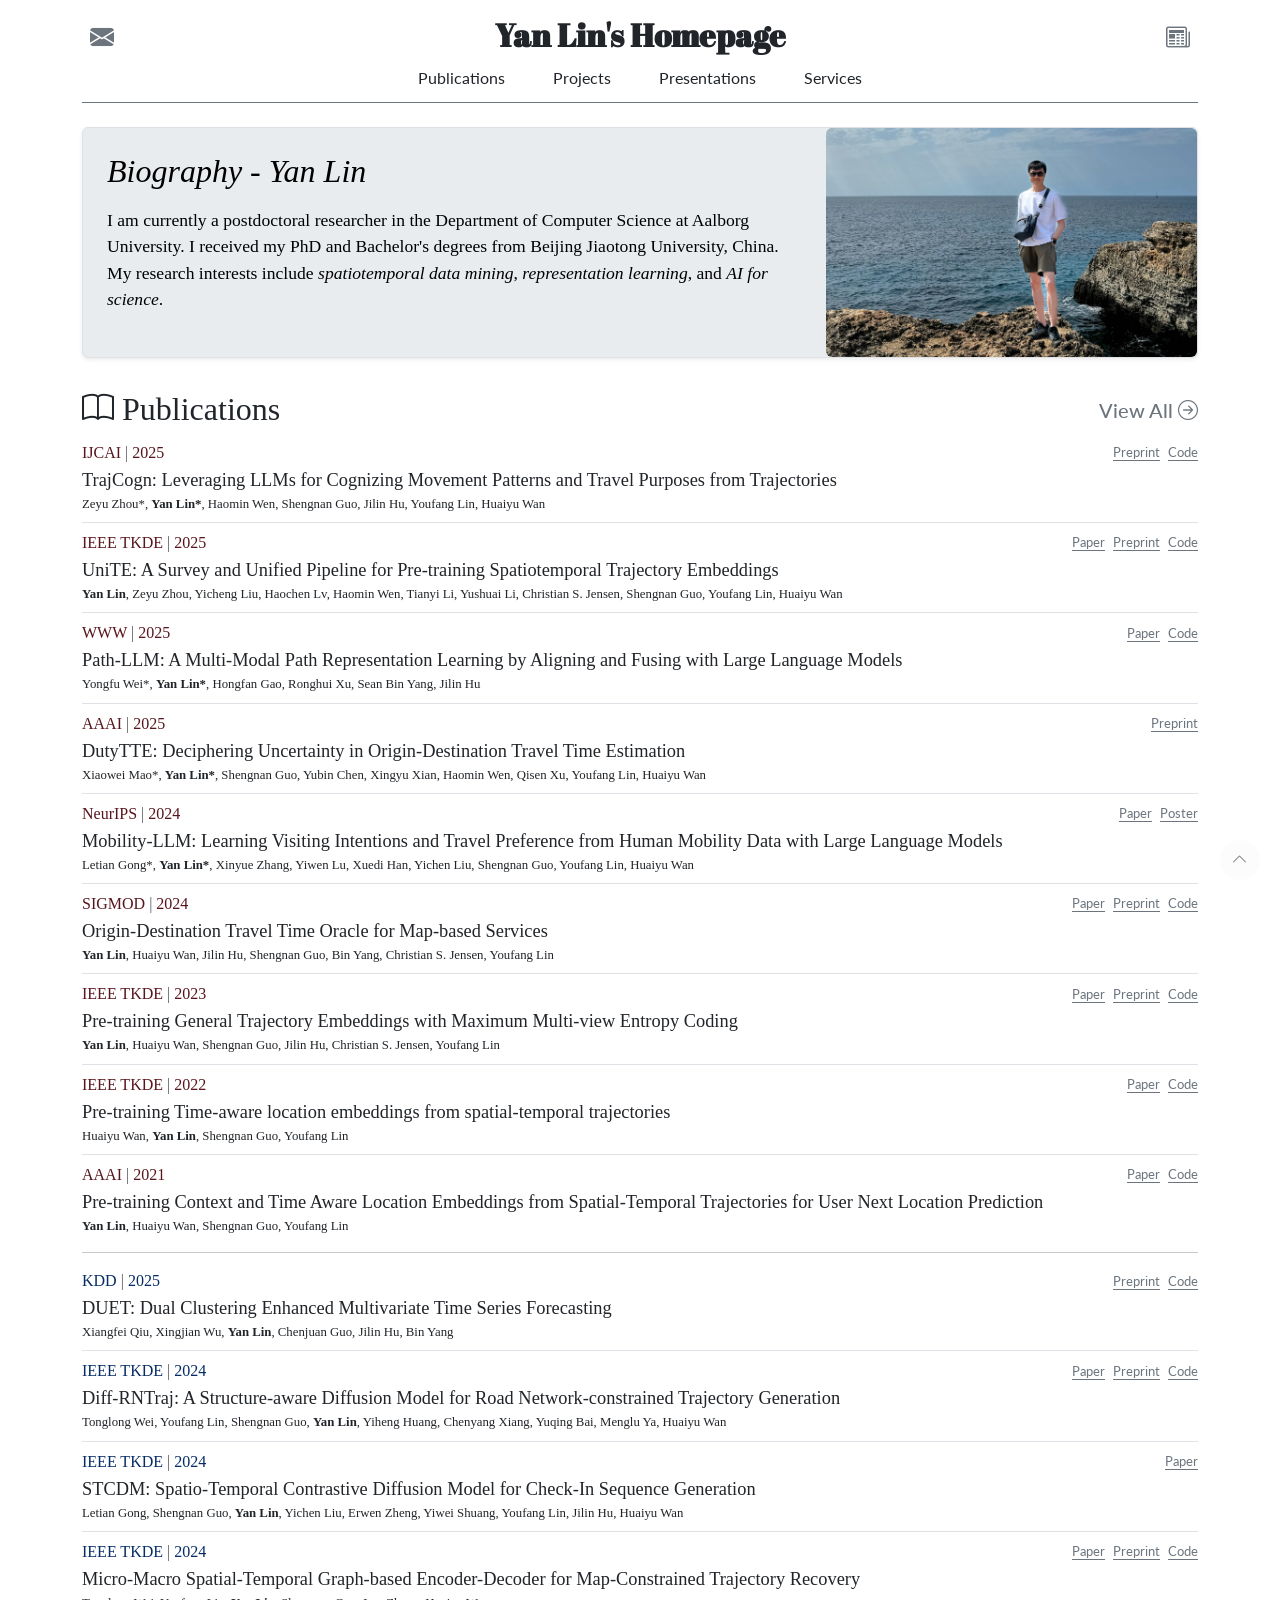
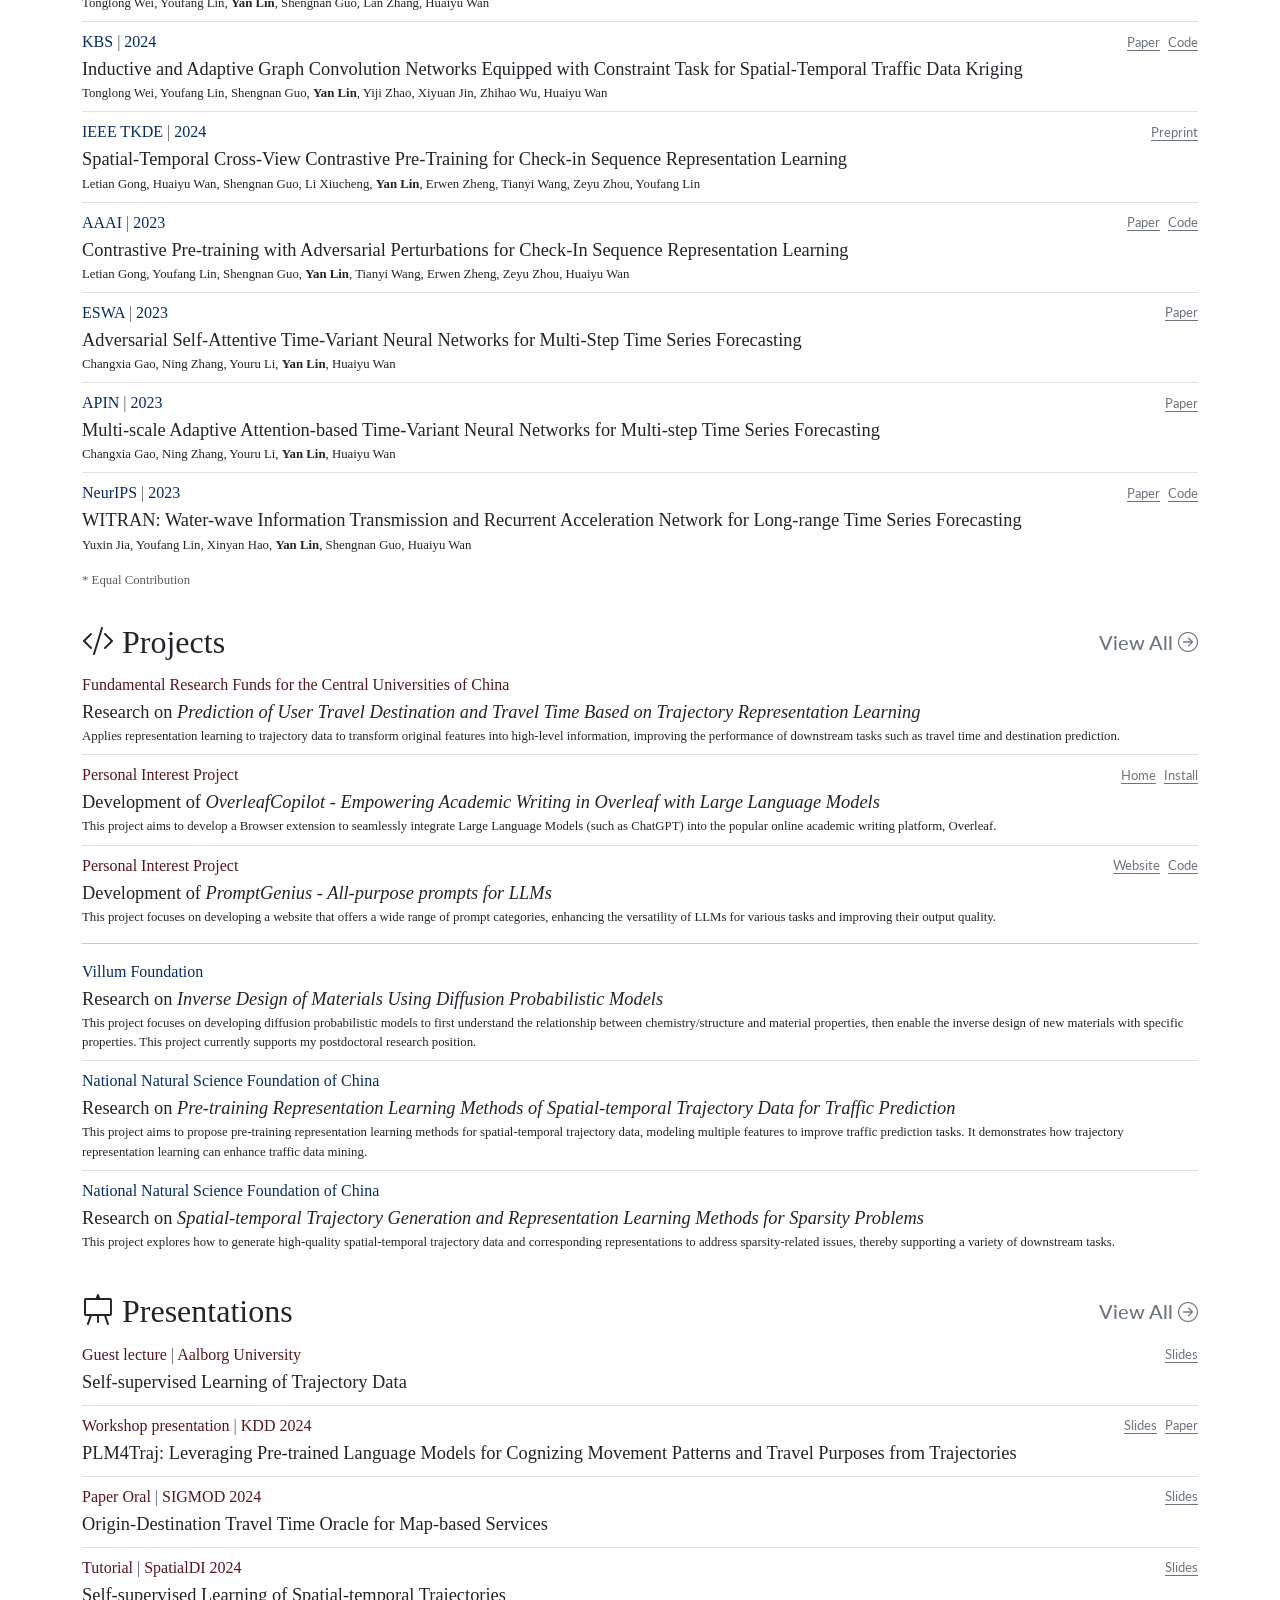
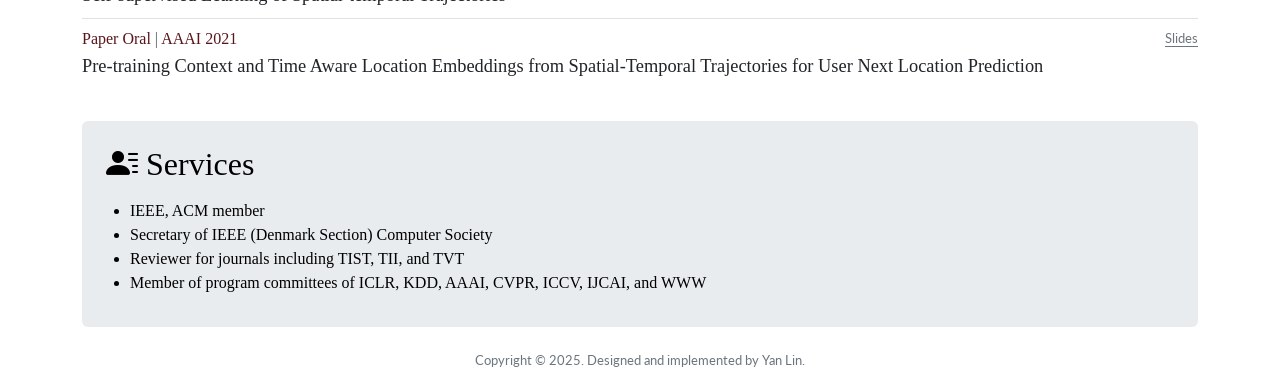
==== commit b236a238: "Add blog btn" ====
--- a/index.html
+++ b/index.html
@@ -22,9 +22,8 @@
         <div class="col-8 text-center">
           <div class="page-header-logo h2 fw-bold m-0" style="font-family: 'Abril Fatface', serif;">Yan Lin's Homepage</div>
         </div>
-        <div class="col-2 d-flex justify-content-end align-items-center">
-          <a class="link-secondary header-icon px-2" href="https://scholar.google.com/citations?user=nHMmG2UAAAAJ&hl=en"
-            target="_blank"><i class="bi bi-google"></i></a>
+        <div class="col-2 pt-1 text-end">
+          <a class="link-secondary header-icon px-2" href="/blog"><i class="bi bi-newspaper"></i></a>
         </div>
       </div>
       <nav class="navbar navbar-expand">
--- a/index.css
+++ b/index.css
@@ -10,6 +10,7 @@
   --shadow-color: rgba(0, 0, 0, 0.15);
   --primary-text: #58151c;
   --secondary-text: #052c65;
+  --link-hover-color: #555;
 }
 
 @media (prefers-color-scheme: dark) {
@@ -23,6 +24,7 @@
     --shadow-color: rgba(0, 0, 0, 0.5);
     --primary-text: #ffddb3;
     --secondary-text: #c6e2ff;
+    --link-hover-color: #ddd;
   }
 }
 
@@ -70,14 +72,8 @@
     color: var(--text-secondary) !important;
   }
 
-  .link-body-emphasis {
-    color: var(--text-color) !important;
-    text-decoration: underline !important;
-  }
-
-  .link-body-emphasis:hover {
-    color: var(--link-hover-color) !important;
-    text-decoration: underline !important;
+  .figure-caption {
+    color: var(--text-secondary) !important;
   }
 }
 
@@ -87,6 +83,14 @@
 }
 
 .link:hover {
+  color: var(--link-hover-color);
+}
+
+.blog-link {
+  color: var(--link-color);
+}
+
+.blog-link:hover {
   color: var(--link-hover-color);
 }
 
@@ -134,8 +138,8 @@
 }
 
 .blog-title {
-  font-family: 'PT Serif', serif;
-  font-weight: 600;
+  font-family: 'Domine', serif;
+  font-weight: 700;
 }
 
 blockquote {
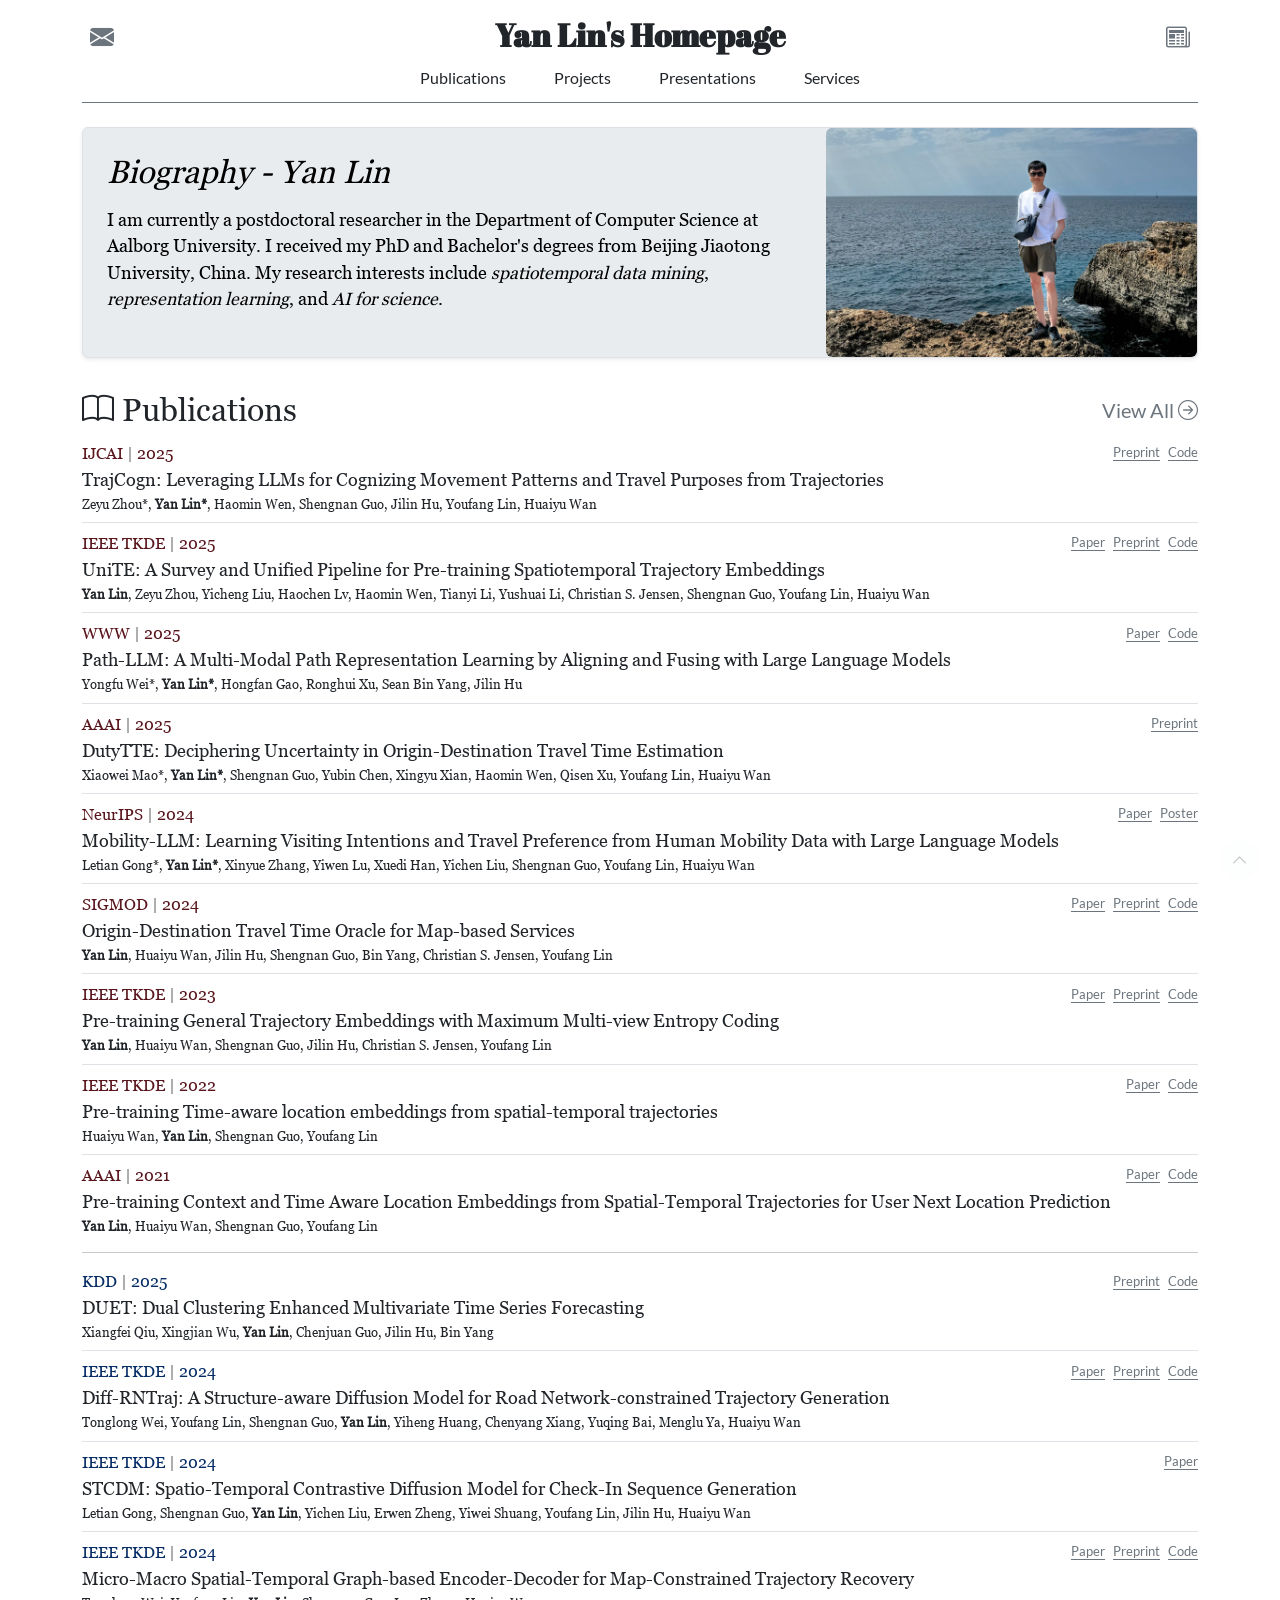
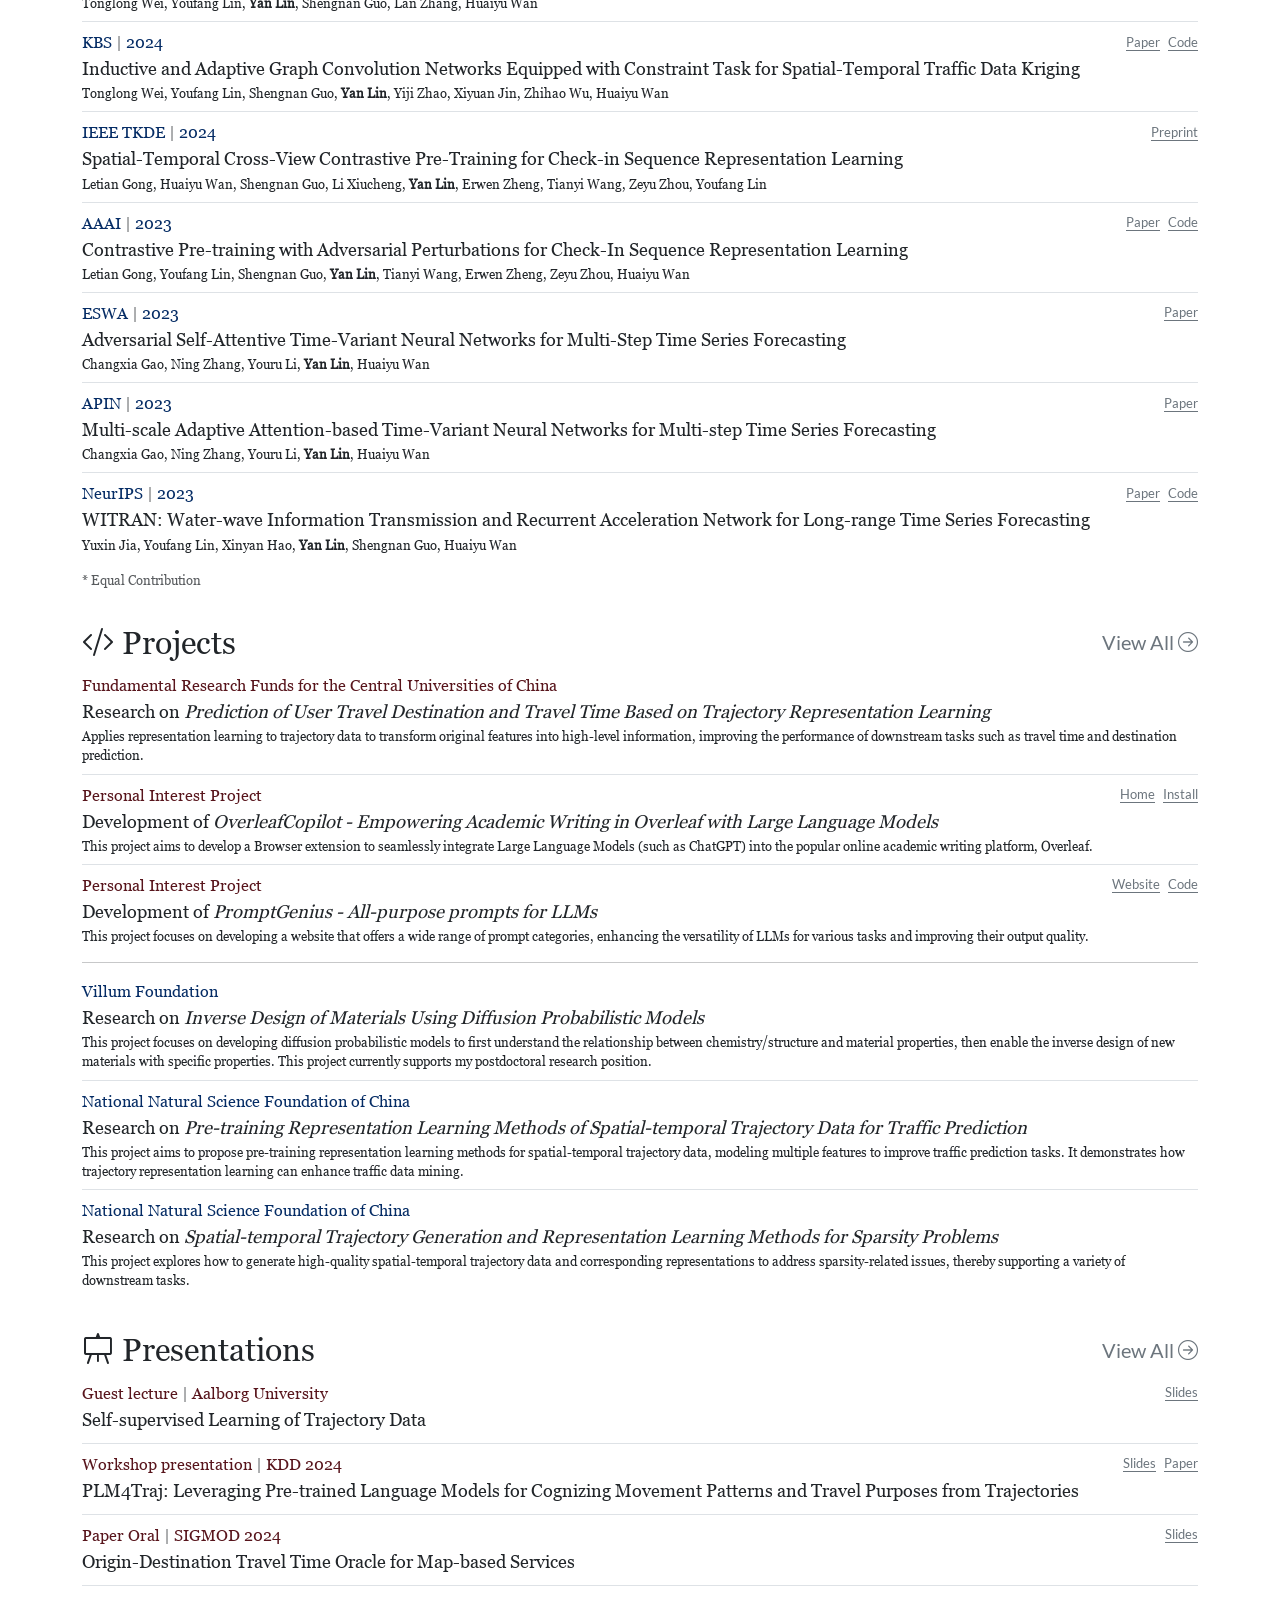
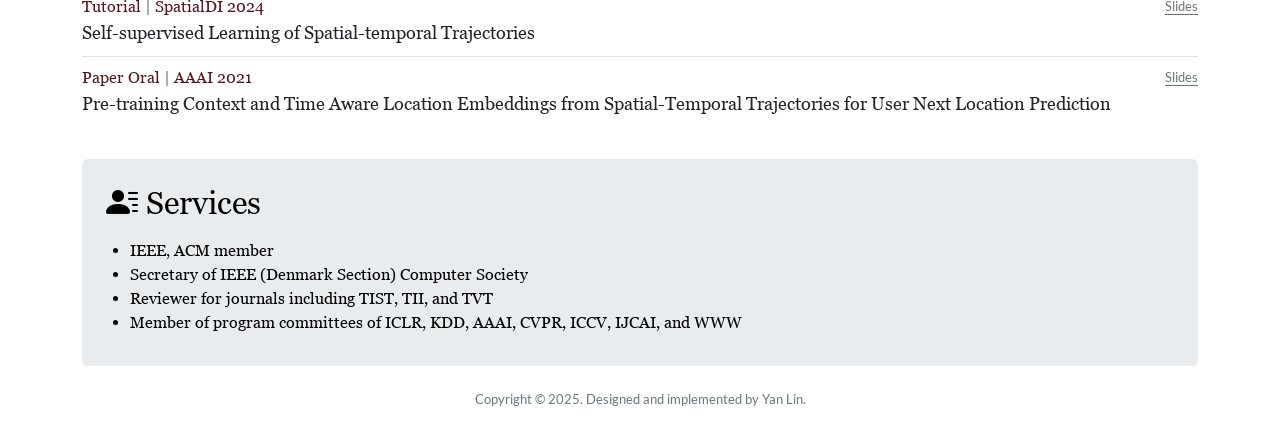
==== commit 94ae2b95: "Localized fonts" ====
--- a/index.html
+++ b/index.html
@@ -9,7 +9,6 @@
   <link href="https://cdn.jsdelivr.net/npm/bootstrap@5.3.0/dist/css/bootstrap.min.css" rel="stylesheet">
   <link href="https://cdn.jsdelivr.net/npm/bootstrap-icons@1.7.2/font/bootstrap-icons.css" rel="stylesheet">
   <link rel="stylesheet" href="/index.css">
-  <link href="https://fonts.googleapis.com/css?family=Lato|Abril+Fatface&display=swap" rel="stylesheet">
 </head>
 
 <body>
--- a/index.css
+++ b/index.css
@@ -1,3 +1,44 @@
+/* Font declarations */
+@font-face {
+  font-family: 'Lato';
+  src: url('/fonts/Lato/Lato-Regular.ttf') format('truetype');
+  font-weight: normal;
+  font-style: normal;
+  font-display: swap;
+}
+
+@font-face {
+  font-family: 'Domine';
+  src: url('/fonts/Domine/static/Domine-Regular.ttf') format('truetype');
+  font-weight: normal;
+  font-style: normal;
+  font-display: swap;
+}
+
+@font-face {
+  font-family: 'Domine';
+  src: url('/fonts/Domine/static/Domine-Bold.ttf') format('truetype');
+  font-weight: 700;
+  font-style: normal;
+  font-display: swap;
+}
+
+@font-face {
+  font-family: 'Abril Fatface';
+  src: url('/fonts/Abril_Fatface/AbrilFatface-Regular.ttf') format('truetype');
+  font-weight: normal;
+  font-style: normal;
+  font-display: swap;
+}
+
+@font-face {
+  font-family: 'Georgia';
+  src: url('/fonts/georgia.ttf') format('truetype');
+  font-weight: normal;
+  font-style: normal;
+  font-display: swap;
+}
+
 :root {
   --main-font-family: Georgia, "Times New Roman", serif;
   
